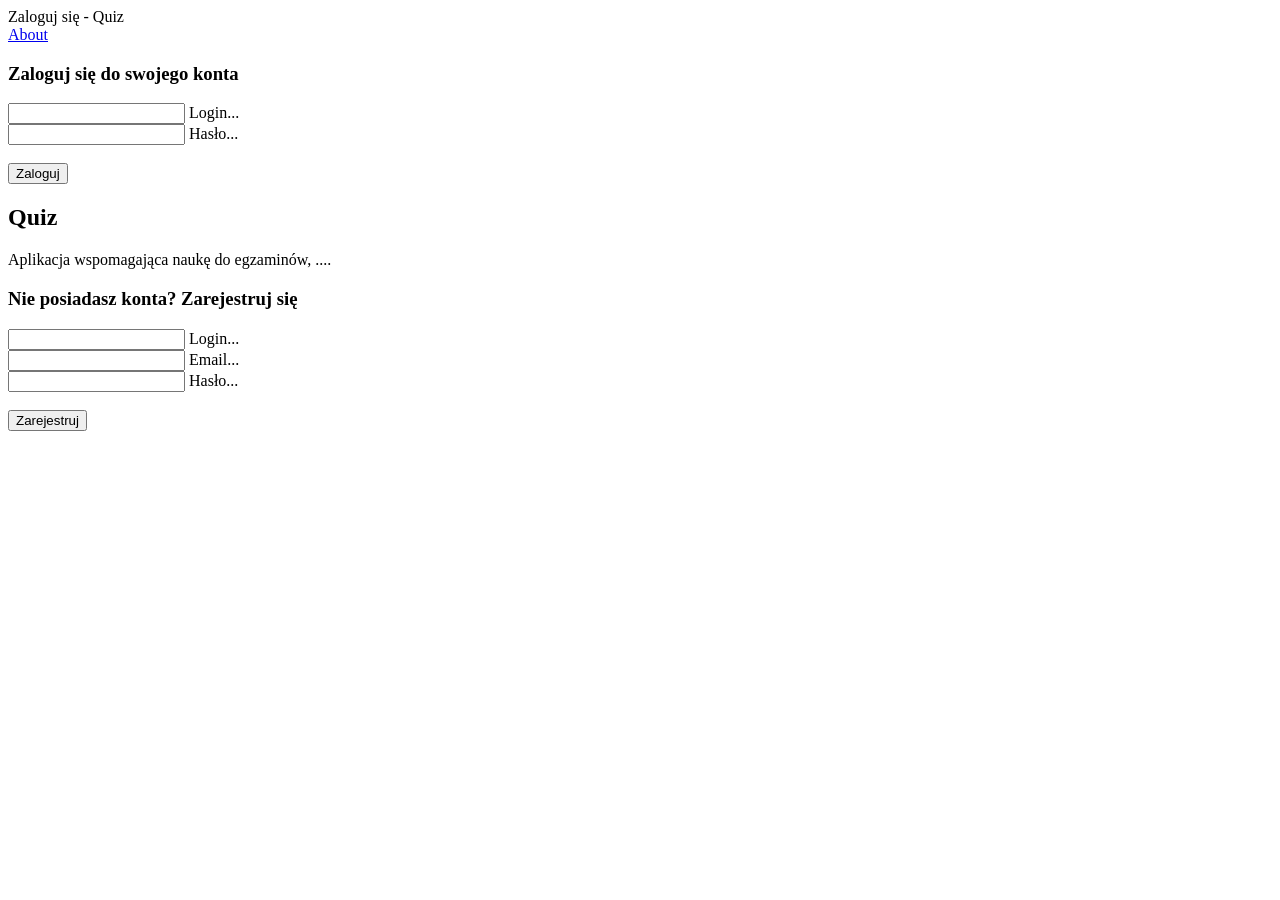
==== examples/index.html @ 8e2dcd4e "Initial views examples commit" ====
<!DOCTYPE HTML>
<html lang="pl">
    <head>
	   <meta http-equiv="Content-Type" content="text/html; charset=UTF-8">
	   <meta name="viewport" content="width=device-width, maximum-scale=1.0, minimum-scale=1.0">
	   <title>Zaloguj się - Quiz</title>
    
	   <!--https://getmdl.io-->
	   <link rel="stylesheet" href="https://fonts.googleapis.com/icon?family=Material+Icons">
		<link rel="stylesheet" href="https://code.getmdl.io/1.3.0/material.indigo-pink.min.css">
		<script defer src="https://code.getmdl.io/1.3.0/material.min.js"></script>

		<link rel="stylesheet" href="./style.css">
    </head>

<body>
	<div class="mdl-layout mdl-js-layout mdl-layout--fixed-header">
  <header class="mdl-layout__header">
    <div class="mdl-layout__header-row">
      <span class="mdl-layout-title">Zaloguj się - Quiz</span>
      <div class="mdl-layout-spacer"></div>
      <nav class="mdl-navigation">
        <a class="mdl-navigation__link" href="./about.html">About</a>
      </nav>
    </div>
  </header>
  <main class="mdl-layout__content">
    <div class="page-content">
		<div class="mdl-grid">
			<div class="mdl-cell mdl-cell--2-offset-desktop mdl-cell--4-col">
				<h3>Zaloguj się do swojego konta</h3>
				<form action="#">
					<div class="mdl-textfield mdl-js-textfield mdl-textfield--floating-label">
						<input class="mdl-textfield__input" type="text" id="login">
						<label class="mdl-textfield__label" for="login">Login...</label>
					</div>
					<div class="mdl-textfield mdl-js-textfield mdl-textfield--floating-label">
						<input class="mdl-textfield__input" type="text" id="password">
						<label class="mdl-textfield__label" for="password">Hasło...</label>
					</div><br>
					<button class="mdl-button mdl-js-button mdl-button--raised mdl-js-ripple-effect mdl-button--accent" type="submit" onclick='window.location="./logged.html"'>
						Zaloguj
					</button>
				</form>
			</div>
			<div class="mdl-cell mdl-cell--2-offset-desktop mdl-cell--4-col">
				<h2>Quiz</h2>
				<span>
					Aplikacja wspomagająca naukę do egzaminów, ....
				</span>
			</div>
			<div class="mdl-cell mdl-cell--2-offset-desktop mdl-cell--4-col">
				<h3>Nie posiadasz konta? Zarejestruj się</h3>
				<form action="#">
					<div class="mdl-textfield mdl-js-textfield mdl-textfield--floating-label">
						<input class="mdl-textfield__input" type="text" id="login">
						<label class="mdl-textfield__label" for="login">Login...</label>
					</div>
					<div class="mdl-textfield mdl-js-textfield mdl-textfield--floating-label">
						<input class="mdl-textfield__input" type="email" id="email">
						<label class="mdl-textfield__label" for="email">Email...</label>
					</div>
					<div class="mdl-textfield mdl-js-textfield mdl-textfield--floating-label">
						<input class="mdl-textfield__input" type="text" id="password">
						<label class="mdl-textfield__label" for="password">Hasło...</label>
					</div><br>
					<button class="mdl-button mdl-js-button mdl-button--raised mdl-js-ripple-effect mdl-button--accent" type="submit">
						Zarejestruj
					</button>
				</form>
			</div>
		</div>
	</div>
  </main>
</div>
</body>
</html>
---- examples/style.css ----
.group-card .mdl-card__title {
	padding-bottom: 0px;
}
.group-card .mdl-card__supporting-text {
	padding-top: 7px;
}
.group-card hr {
	margin: .3em;
}
.group-card {
    margin-bottom: 20px;
}
.half-of-screen-v {
	height: 50%;
}
.label-column {
    border-left: 3px dashed #FF4081;
    padding: 8px;
    font-size: 22px;
    line-height: 130%;
    background: linear-gradient(90deg,#fff,#3F51B5 3px);
    color: #fff;
}
.group-content section {
    position: relative;
    margin-bottom: 48px;
}
.group-content section.section--center {
    max-width: 860px;
}
#overwiev {
    margin-top: 30px;
}
.group-content section > button {
    position: absolute;
    z-index: 99;
    top: 8px;
    right: 8px;
}
.group-content .mdl-card__actions {
    margin: 0;
    padding: 4px 40px;
    color: inherit;
}
.group-content .mdl-card > * {
    height: auto;
}
.group-content .mdl-card__actions a {
    color: #00BCD4;
}
.group-content section .section__circle-container > .section__circle-container__circle {
    width: 64px;
height: 64px;
border-radius: 32px;
margin: 25px 0 0 20px;
}
.group-content .mdl-card .mdl-card__supporting-text {
    margin: 40px;
    flex-grow: 1;
    padding: 0;
    width: calc(100% - 80px);
}
.group-content .mdl-card .mdl-card__supporting-text .section__text a {
    margin-left: 30px;
}
.group-content #overwiev .mdl-card__actions a.mdl-button:nth-child(2) {
    float: right;
}
.group-content .mdl-card__supporting-text h6 button {
    margin-left: 60px;
}
.group-content .mdl-card__supporting-text h4:not(:first-child) {
    margin-top: 20px;
}
.table-addbutton {
	background-color: #4CAF50;
	font-size: 11px;
	height: 24px;
	line-height: 24px;
}
.table-delbutton {
	background-color: #F44336;
	font-size: 11px;
	height: 24px;
	line-height: 24px;
}
#question-preview {
	position: fixed;
	top: 200px;
	left: calc(50% - 165px);
}
#blur {
	display:none;
	width: 100%;
height: 100%;
position: fixed;
top: 0px;
left: 0px;
background: rgba(255,255,255,.7);
}
.settings-questions-section .mdl-data-table td:nth-child(3) {
	cursor:pointer;
}
#question-text {
	margin:14px;
}
#question-answers a {
    display: block;
    text-align: left;
}
.settings-tags-section .mdl-chip, .add-group-section .mdl-chip {
	margin-right: 15px;
}
.group-description-container {
	left: 30px;
}
.add-group-section hr{
	width: 100%;
}
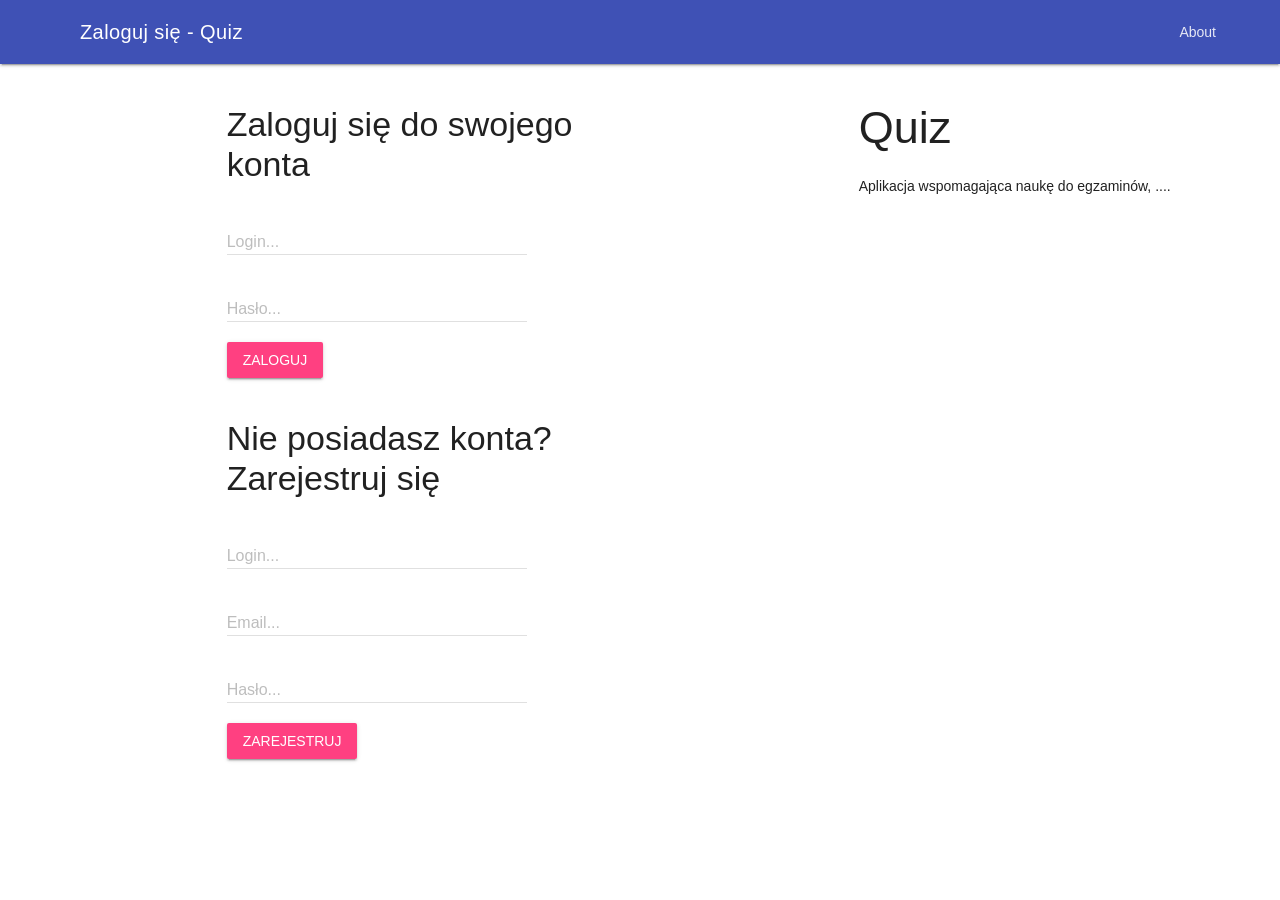
==== commit e87a5f27: "Progress with frontend" ====
--- a/examples/index.html
+++ b/examples/index.html
@@ -1,77 +1,79 @@
 <!DOCTYPE HTML>
 <html lang="pl">
-    <head>
-	   <meta http-equiv="Content-Type" content="text/html; charset=UTF-8">
-	   <meta name="viewport" content="width=device-width, maximum-scale=1.0, minimum-scale=1.0">
-	   <title>Zaloguj się - Quiz</title>
-    
-	   <!--https://getmdl.io-->
-	   <link rel="stylesheet" href="https://fonts.googleapis.com/icon?family=Material+Icons">
-		<link rel="stylesheet" href="https://code.getmdl.io/1.3.0/material.indigo-pink.min.css">
-		<script defer src="https://code.getmdl.io/1.3.0/material.min.js"></script>
 
-		<link rel="stylesheet" href="./style.css">
-    </head>
+<head>
+	<meta http-equiv="Content-Type" content="text/html; charset=UTF-8">
+	<meta name="viewport" content="width=device-width, maximum-scale=1.0, minimum-scale=1.0">
+	<title>Zaloguj się - Quiz</title>
+
+	<!--https://getmdl.io-->
+	<link rel="stylesheet" href="./static/icon.css">
+	<link rel="stylesheet" href="./static/material.min.css">
+	<script defer src="./static/material.min.js"></script>
+
+	<link rel="stylesheet" href="./style.css">
+</head>
 
 <body>
 	<div class="mdl-layout mdl-js-layout mdl-layout--fixed-header">
-  <header class="mdl-layout__header">
-    <div class="mdl-layout__header-row">
-      <span class="mdl-layout-title">Zaloguj się - Quiz</span>
-      <div class="mdl-layout-spacer"></div>
-      <nav class="mdl-navigation">
-        <a class="mdl-navigation__link" href="./about.html">About</a>
-      </nav>
-    </div>
-  </header>
-  <main class="mdl-layout__content">
-    <div class="page-content">
-		<div class="mdl-grid">
-			<div class="mdl-cell mdl-cell--2-offset-desktop mdl-cell--4-col">
-				<h3>Zaloguj się do swojego konta</h3>
-				<form action="#">
-					<div class="mdl-textfield mdl-js-textfield mdl-textfield--floating-label">
-						<input class="mdl-textfield__input" type="text" id="login">
-						<label class="mdl-textfield__label" for="login">Login...</label>
-					</div>
-					<div class="mdl-textfield mdl-js-textfield mdl-textfield--floating-label">
-						<input class="mdl-textfield__input" type="text" id="password">
-						<label class="mdl-textfield__label" for="password">Hasło...</label>
-					</div><br>
-					<button class="mdl-button mdl-js-button mdl-button--raised mdl-js-ripple-effect mdl-button--accent" type="submit" onclick='window.location="./logged.html"'>
+		<header class="mdl-layout__header">
+			<div class="mdl-layout__header-row">
+				<span class="mdl-layout-title">Zaloguj się - Quiz</span>
+				<div class="mdl-layout-spacer"></div>
+				<nav class="mdl-navigation">
+					<a class="mdl-navigation__link" href="./about.html">About</a>
+				</nav>
+			</div>
+		</header>
+		<main class="mdl-layout__content">
+			<div class="page-content">
+				<div class="mdl-grid">
+					<div class="mdl-cell mdl-cell--2-offset-desktop mdl-cell--4-col">
+						<h3>Zaloguj się do swojego konta</h3>
+						<form action="#">
+							<div class="mdl-textfield mdl-js-textfield mdl-textfield--floating-label">
+								<input class="mdl-textfield__input" type="text" id="login">
+								<label class="mdl-textfield__label" for="login">Login...</label>
+							</div>
+							<div class="mdl-textfield mdl-js-textfield mdl-textfield--floating-label">
+								<input class="mdl-textfield__input" type="text" id="password">
+								<label class="mdl-textfield__label" for="password">Hasło...</label>
+							</div><br>
+							<button class="mdl-button mdl-js-button mdl-button--raised mdl-js-ripple-effect mdl-button--accent" type="submit" onclick="location.href='logged.html';return false;">
 						Zaloguj
 					</button>
-				</form>
-			</div>
-			<div class="mdl-cell mdl-cell--2-offset-desktop mdl-cell--4-col">
-				<h2>Quiz</h2>
-				<span>
+						</form>
+					</div>
+					<div class="mdl-cell mdl-cell--2-offset-desktop mdl-cell--4-col">
+						<h2>Quiz</h2>
+						<span>
 					Aplikacja wspomagająca naukę do egzaminów, ....
 				</span>
-			</div>
-			<div class="mdl-cell mdl-cell--2-offset-desktop mdl-cell--4-col">
-				<h3>Nie posiadasz konta? Zarejestruj się</h3>
-				<form action="#">
-					<div class="mdl-textfield mdl-js-textfield mdl-textfield--floating-label">
-						<input class="mdl-textfield__input" type="text" id="login">
-						<label class="mdl-textfield__label" for="login">Login...</label>
 					</div>
-					<div class="mdl-textfield mdl-js-textfield mdl-textfield--floating-label">
-						<input class="mdl-textfield__input" type="email" id="email">
-						<label class="mdl-textfield__label" for="email">Email...</label>
-					</div>
-					<div class="mdl-textfield mdl-js-textfield mdl-textfield--floating-label">
-						<input class="mdl-textfield__input" type="text" id="password">
-						<label class="mdl-textfield__label" for="password">Hasło...</label>
-					</div><br>
-					<button class="mdl-button mdl-js-button mdl-button--raised mdl-js-ripple-effect mdl-button--accent" type="submit">
+					<div class="mdl-cell mdl-cell--2-offset-desktop mdl-cell--4-col">
+						<h3>Nie posiadasz konta? Zarejestruj się</h3>
+						<form action="#">
+							<div class="mdl-textfield mdl-js-textfield mdl-textfield--floating-label">
+								<input class="mdl-textfield__input" type="text" id="login">
+								<label class="mdl-textfield__label" for="login">Login...</label>
+							</div>
+							<div class="mdl-textfield mdl-js-textfield mdl-textfield--floating-label">
+								<input class="mdl-textfield__input" type="email" id="email">
+								<label class="mdl-textfield__label" for="email">Email...</label>
+							</div>
+							<div class="mdl-textfield mdl-js-textfield mdl-textfield--floating-label">
+								<input class="mdl-textfield__input" type="text" id="password">
+								<label class="mdl-textfield__label" for="password">Hasło...</label>
+							</div><br>
+							<button class="mdl-button mdl-js-button mdl-button--raised mdl-js-ripple-effect mdl-button--accent" type="submit">
 						Zarejestruj
 					</button>
-				</form>
+						</form>
+					</div>
+				</div>
 			</div>
-		</div>
+		</main>
 	</div>
-  </main>
-</div>
 </body>
+
 </html>
--- a/examples/static/icon.css
+++ b/examples/static/icon.css
@@ -0,0 +1,23 @@
+/* fallback */
+@font-face {
+  font-family: 'Material Icons';
+  font-style: normal;
+  font-weight: 400;
+  src: local('Material Icons'), local('MaterialIcons-Regular'), url(./icon.woff2) format('woff2');
+}
+
+.material-icons {
+  font-family: 'Material Icons';
+  font-weight: normal;
+  font-style: normal;
+  font-size: 24px;
+  line-height: 1;
+  letter-spacing: normal;
+  text-transform: none;
+  display: inline-block;
+  white-space: nowrap;
+  word-wrap: normal;
+  direction: ltr;
+  -moz-font-feature-settings: 'liga';
+  -moz-osx-font-smoothing: grayscale;
+}
--- a/examples/static/material.min.css
+++ b/examples/static/material.min.css
@@ -0,0 +1,9 @@
+/**
+ * material-design-lite - Material Design Components in CSS, JS and HTML
+ * @version v1.3.0
+ * @license Apache-2.0
+ * @copyright 2015 Google, Inc.
+ * @link https://github.com/google/material-design-lite
+ */
+@charset "UTF-8";html{color:rgba(0,0,0,.87)}::-moz-selection{background:#b3d4fc;text-shadow:none}::selection{background:#b3d4fc;text-shadow:none}hr{display:block;height:1px;border:0;border-top:1px solid #ccc;margin:1em 0;padding:0}audio,canvas,iframe,img,svg,video{vertical-align:middle}fieldset{border:0;margin:0;padding:0}textarea{resize:vertical}.browserupgrade{margin:.2em 0;background:#ccc;color:#000;padding:.2em 0}.hidden{display:none!important}.visuallyhidden{border:0;clip:rect(0 0 0 0);height:1px;margin:-1px;overflow:hidden;padding:0;position:absolute;width:1px}.visuallyhidden.focusable:active,.visuallyhidden.focusable:focus{clip:auto;height:auto;margin:0;overflow:visible;position:static;width:auto}.invisible{visibility:hidden}.clearfix:before,.clearfix:after{content:" ";display:table}.clearfix:after{clear:both}@media print{*,*:before,*:after,*:first-letter{background:transparent!important;color:#000!important;box-shadow:none!important}a,a:visited{text-decoration:underline}a[href]:after{content:" (" attr(href)")"}abbr[title]:after{content:" (" attr(title)")"}a[href^="#"]:after,a[href^="javascript:"]:after{content:""}pre,blockquote{border:1px solid #999;page-break-inside:avoid}thead{display:table-header-group}tr,img{page-break-inside:avoid}img{max-width:100%!important}p,h2,h3{orphans:3;widows:3}h2,h3{page-break-after:avoid}}a,.mdl-accordion,.mdl-button,.mdl-card,.mdl-checkbox,.mdl-dropdown-menu,.mdl-icon-toggle,.mdl-item,.mdl-radio,.mdl-slider,.mdl-switch,.mdl-tabs__tab{-webkit-tap-highlight-color:transparent;-webkit-tap-highlight-color:rgba(255,255,255,0)}html{width:100%;height:100%;-ms-touch-action:manipulation;touch-action:manipulation}body{width:100%;min-height:100%;margin:0}main{display:block}*[hidden]{display:none!important}html,body{font-family:"Helvetica","Arial",sans-serif;font-size:14px;font-weight:400;line-height:20px}h1,h2,h3,h4,h5,h6,p{padding:0}h1 small,h2 small,h3 small,h4 small,h5 small,h6 small{font-family:"Roboto","Helvetica","Arial",sans-serif;font-weight:400;line-height:1.35;letter-spacing:-.02em;opacity:.54;font-size:.6em}h1{font-size:56px;line-height:1.35;letter-spacing:-.02em;margin:24px 0}h1,h2{font-family:"Roboto","Helvetica","Arial",sans-serif;font-weight:400}h2{font-size:45px;line-height:48px}h2,h3{margin:24px 0}h3{font-size:34px;line-height:40px}h3,h4{font-family:"Roboto","Helvetica","Arial",sans-serif;font-weight:400}h4{font-size:24px;line-height:32px;-moz-osx-font-smoothing:grayscale;margin:24px 0 16px}h5{font-size:20px;font-weight:500;line-height:1;letter-spacing:.02em}h5,h6{font-family:"Roboto","Helvetica","Arial",sans-serif;margin:24px 0 16px}h6{font-size:16px;letter-spacing:.04em}h6,p{font-weight:400;line-height:24px}p{font-size:14px;letter-spacing:0;margin:0 0 16px}a{color:#ff4081;font-weight:500}blockquote{font-family:"Roboto","Helvetica","Arial",sans-serif;position:relative;font-size:24px;font-weight:300;font-style:italic;line-height:1.35;letter-spacing:.08em}blockquote:before{position:absolute;left:-.5em;content:'“'}blockquote:after{content:'”';margin-left:-.05em}mark{background-color:#f4ff81}dt{font-weight:700}address{font-size:12px;line-height:1;font-style:normal}address,ul,ol{font-weight:400;letter-spacing:0}ul,ol{font-size:14px;line-height:24px}.mdl-typography--display-4,.mdl-typography--display-4-color-contrast{font-family:"Roboto","Helvetica","Arial",sans-serif;font-size:112px;font-weight:300;line-height:1;letter-spacing:-.04em}.mdl-typography--display-4-color-contrast{opacity:.54}.mdl-typography--display-3,.mdl-typography--display-3-color-contrast{font-family:"Roboto","Helvetica","Arial",sans-serif;font-size:56px;font-weight:400;line-height:1.35;letter-spacing:-.02em}.mdl-typography--display-3-color-contrast{opacity:.54}.mdl-typography--display-2,.mdl-typography--display-2-color-contrast{font-family:"Roboto","Helvetica","Arial",sans-serif;font-size:45px;font-weight:400;line-height:48px}.mdl-typography--display-2-color-contrast{opacity:.54}.mdl-typography--display-1,.mdl-typography--display-1-color-contrast{font-family:"Roboto","Helvetica","Arial",sans-serif;font-size:34px;font-weight:400;line-height:40px}.mdl-typography--display-1-color-contrast{opacity:.54}.mdl-typography--headline,.mdl-typography--headline-color-contrast{font-family:"Roboto","Helvetica","Arial",sans-serif;font-size:24px;font-weight:400;line-height:32px;-moz-osx-font-smoothing:grayscale}.mdl-typography--headline-color-contrast{opacity:.87}.mdl-typography--title,.mdl-typography--title-color-contrast{font-family:"Roboto","Helvetica","Arial",sans-serif;font-size:20px;font-weight:500;line-height:1;letter-spacing:.02em}.mdl-typography--title-color-contrast{opacity:.87}.mdl-typography--subhead,.mdl-typography--subhead-color-contrast{font-family:"Roboto","Helvetica","Arial",sans-serif;font-size:16px;font-weight:400;line-height:24px;letter-spacing:.04em}.mdl-typography--subhead-color-contrast{opacity:.87}.mdl-typography--body-2,.mdl-typography--body-2-color-contrast{font-size:14px;font-weight:700;line-height:24px;letter-spacing:0}.mdl-typography--body-2-color-contrast{opacity:.87}.mdl-typography--body-1,.mdl-typography--body-1-color-contrast{font-size:14px;font-weight:400;line-height:24px;letter-spacing:0}.mdl-typography--body-1-color-contrast{opacity:.87}.mdl-typography--body-2-force-preferred-font,.mdl-typography--body-2-force-preferred-font-color-contrast{font-family:"Roboto","Helvetica","Arial",sans-serif;font-size:14px;font-weight:500;line-height:24px;letter-spacing:0}.mdl-typography--body-2-force-preferred-font-color-contrast{opacity:.87}.mdl-typography--body-1-force-preferred-font,.mdl-typography--body-1-force-preferred-font-color-contrast{font-family:"Roboto","Helvetica","Arial",sans-serif;font-size:14px;font-weight:400;line-height:24px;letter-spacing:0}.mdl-typography--body-1-force-preferred-font-color-contrast{opacity:.87}.mdl-typography--caption,.mdl-typography--caption-force-preferred-font{font-size:12px;font-weight:400;line-height:1;letter-spacing:0}.mdl-typography--caption-force-preferred-font{font-family:"Roboto","Helvetica","Arial",sans-serif}.mdl-typography--caption-color-contrast,.mdl-typography--caption-force-preferred-font-color-contrast{font-size:12px;font-weight:400;line-height:1;letter-spacing:0;opacity:.54}.mdl-typography--caption-force-preferred-font-color-contrast,.mdl-typography--menu{font-family:"Roboto","Helvetica","Arial",sans-serif}.mdl-typography--menu{font-size:14px;font-weight:500;line-height:1;letter-spacing:0}.mdl-typography--menu-color-contrast{opacity:.87}.mdl-typography--menu-color-contrast,.mdl-typography--button,.mdl-typography--button-color-contrast{font-family:"Roboto","Helvetica","Arial",sans-serif;font-size:14px;font-weight:500;line-height:1;letter-spacing:0}.mdl-typography--button,.mdl-typography--button-color-contrast{text-transform:uppercase}.mdl-typography--button-color-contrast{opacity:.87}.mdl-typography--text-left{text-align:left}.mdl-typography--text-right{text-align:right}.mdl-typography--text-center{text-align:center}.mdl-typography--text-justify{text-align:justify}.mdl-typography--text-nowrap{white-space:nowrap}.mdl-typography--text-lowercase{text-transform:lowercase}.mdl-typography--text-uppercase{text-transform:uppercase}.mdl-typography--text-capitalize{text-transform:capitalize}.mdl-typography--font-thin{font-weight:200!important}.mdl-typography--font-light{font-weight:300!important}.mdl-typography--font-regular{font-weight:400!important}.mdl-typography--font-medium{font-weight:500!important}.mdl-typography--font-bold{font-weight:700!important}.mdl-typography--font-black{font-weight:900!important}.material-icons{font-family:'Material Icons';font-weight:400;font-style:normal;font-size:24px;line-height:1;letter-spacing:normal;text-transform:none;display:inline-block;word-wrap:normal;-moz-font-feature-settings:'liga';font-feature-settings:'liga';-webkit-font-feature-settings:'liga';-webkit-font-smoothing:antialiased}.mdl-color-text--red{color:#f44336 !important}.mdl-color--red{background-color:#f44336 !important}.mdl-color-text--red-50{color:#ffebee !important}.mdl-color--red-50{background-color:#ffebee !important}.mdl-color-text--red-100{color:#ffcdd2 !important}.mdl-color--red-100{background-color:#ffcdd2 !important}.mdl-color-text--red-200{color:#ef9a9a !important}.mdl-color--red-200{background-color:#ef9a9a !important}.mdl-color-text--red-300{color:#e57373 !important}.mdl-color--red-300{background-color:#e57373 !important}.mdl-color-text--red-400{color:#ef5350 !important}.mdl-color--red-400{background-color:#ef5350 !important}.mdl-color-text--red-500{color:#f44336 !important}.mdl-color--red-500{background-color:#f44336 !important}.mdl-color-text--red-600{color:#e53935 !important}.mdl-color--red-600{background-color:#e53935 !important}.mdl-color-text--red-700{color:#d32f2f !important}.mdl-color--red-700{background-color:#d32f2f !important}.mdl-color-text--red-800{color:#c62828 !important}.mdl-color--red-800{background-color:#c62828 !important}.mdl-color-text--red-900{color:#b71c1c !important}.mdl-color--red-900{background-color:#b71c1c !important}.mdl-color-text--red-A100{color:#ff8a80 !important}.mdl-color--red-A100{background-color:#ff8a80 !important}.mdl-color-text--red-A200{color:#ff5252 !important}.mdl-color--red-A200{background-color:#ff5252 !important}.mdl-color-text--red-A400{color:#ff1744 !important}.mdl-color--red-A400{background-color:#ff1744 !important}.mdl-color-text--red-A700{color:#d50000 !important}.mdl-color--red-A700{background-color:#d50000 !important}.mdl-color-text--pink{color:#e91e63 !important}.mdl-color--pink{background-color:#e91e63 !important}.mdl-color-text--pink-50{color:#fce4ec !important}.mdl-color--pink-50{background-color:#fce4ec !important}.mdl-color-text--pink-100{color:#f8bbd0 !important}.mdl-color--pink-100{background-color:#f8bbd0 !important}.mdl-color-text--pink-200{color:#f48fb1 !important}.mdl-color--pink-200{background-color:#f48fb1 !important}.mdl-color-text--pink-300{color:#f06292 !important}.mdl-color--pink-300{background-color:#f06292 !important}.mdl-color-text--pink-400{color:#ec407a !important}.mdl-color--pink-400{background-color:#ec407a !important}.mdl-color-text--pink-500{color:#e91e63 !important}.mdl-color--pink-500{background-color:#e91e63 !important}.mdl-color-text--pink-600{color:#d81b60 !important}.mdl-color--pink-600{background-color:#d81b60 !important}.mdl-color-text--pink-700{color:#c2185b !important}.mdl-color--pink-700{background-color:#c2185b !important}.mdl-color-text--pink-800{color:#ad1457 !important}.mdl-color--pink-800{background-color:#ad1457 !important}.mdl-color-text--pink-900{color:#880e4f !important}.mdl-color--pink-900{background-color:#880e4f !important}.mdl-color-text--pink-A100{color:#ff80ab !important}.mdl-color--pink-A100{background-color:#ff80ab !important}.mdl-color-text--pink-A200{color:#ff4081 !important}.mdl-color--pink-A200{background-color:#ff4081 !important}.mdl-color-text--pink-A400{color:#f50057 !important}.mdl-color--pink-A400{background-color:#f50057 !important}.mdl-color-text--pink-A700{color:#c51162 !important}.mdl-color--pink-A700{background-color:#c51162 !important}.mdl-color-text--purple{color:#9c27b0 !important}.mdl-color--purple{background-color:#9c27b0 !important}.mdl-color-text--purple-50{color:#f3e5f5 !important}.mdl-color--purple-50{background-color:#f3e5f5 !important}.mdl-color-text--purple-100{color:#e1bee7 !important}.mdl-color--purple-100{background-color:#e1bee7 !important}.mdl-color-text--purple-200{color:#ce93d8 !important}.mdl-color--purple-200{background-color:#ce93d8 !important}.mdl-color-text--purple-300{color:#ba68c8 !important}.mdl-color--purple-300{background-color:#ba68c8 !important}.mdl-color-text--purple-400{color:#ab47bc !important}.mdl-color--purple-400{background-color:#ab47bc !important}.mdl-color-text--purple-500{color:#9c27b0 !important}.mdl-color--purple-500{background-color:#9c27b0 !important}.mdl-color-text--purple-600{color:#8e24aa !important}.mdl-color--purple-600{background-color:#8e24aa !important}.mdl-color-text--purple-700{color:#7b1fa2 !important}.mdl-color--purple-700{background-color:#7b1fa2 !important}.mdl-color-text--purple-800{color:#6a1b9a !important}.mdl-color--purple-800{background-color:#6a1b9a !important}.mdl-color-text--purple-900{color:#4a148c !important}.mdl-color--purple-900{background-color:#4a148c !important}.mdl-color-text--purple-A100{color:#ea80fc !important}.mdl-color--purple-A100{background-color:#ea80fc !important}.mdl-color-text--purple-A200{color:#e040fb !important}.mdl-color--purple-A200{background-color:#e040fb !important}.mdl-color-text--purple-A400{color:#d500f9 !important}.mdl-color--purple-A400{background-color:#d500f9 !important}.mdl-color-text--purple-A700{color:#a0f !important}.mdl-color--purple-A700{background-color:#a0f !important}.mdl-color-text--deep-purple{color:#673ab7 !important}.mdl-color--deep-purple{background-color:#673ab7 !important}.mdl-color-text--deep-purple-50{color:#ede7f6 !important}.mdl-color--deep-purple-50{background-color:#ede7f6 !important}.mdl-color-text--deep-purple-100{color:#d1c4e9 !important}.mdl-color--deep-purple-100{background-color:#d1c4e9 !important}.mdl-color-text--deep-purple-200{color:#b39ddb !important}.mdl-color--deep-purple-200{background-color:#b39ddb !important}.mdl-color-text--deep-purple-300{color:#9575cd !important}.mdl-color--deep-purple-300{background-color:#9575cd !important}.mdl-color-text--deep-purple-400{color:#7e57c2 !important}.mdl-color--deep-purple-400{background-color:#7e57c2 !important}.mdl-color-text--deep-purple-500{color:#673ab7 !important}.mdl-color--deep-purple-500{background-color:#673ab7 !important}.mdl-color-text--deep-purple-600{color:#5e35b1 !important}.mdl-color--deep-purple-600{background-color:#5e35b1 !important}.mdl-color-text--deep-purple-700{color:#512da8 !important}.mdl-color--deep-purple-700{background-color:#512da8 !important}.mdl-color-text--deep-purple-800{color:#4527a0 !important}.mdl-color--deep-purple-800{background-color:#4527a0 !important}.mdl-color-text--deep-purple-900{color:#311b92 !important}.mdl-color--deep-purple-900{background-color:#311b92 !important}.mdl-color-text--deep-purple-A100{color:#b388ff !important}.mdl-color--deep-purple-A100{background-color:#b388ff !important}.mdl-color-text--deep-purple-A200{color:#7c4dff !important}.mdl-color--deep-purple-A200{background-color:#7c4dff !important}.mdl-color-text--deep-purple-A400{color:#651fff !important}.mdl-color--deep-purple-A400{background-color:#651fff !important}.mdl-color-text--deep-purple-A700{color:#6200ea !important}.mdl-color--deep-purple-A700{background-color:#6200ea !important}.mdl-color-text--indigo{color:#3f51b5 !important}.mdl-color--indigo{background-color:#3f51b5 !important}.mdl-color-text--indigo-50{color:#e8eaf6 !important}.mdl-color--indigo-50{background-color:#e8eaf6 !important}.mdl-color-text--indigo-100{color:#c5cae9 !important}.mdl-color--indigo-100{background-color:#c5cae9 !important}.mdl-color-text--indigo-200{color:#9fa8da !important}.mdl-color--indigo-200{background-color:#9fa8da !important}.mdl-color-text--indigo-300{color:#7986cb !important}.mdl-color--indigo-300{background-color:#7986cb !important}.mdl-color-text--indigo-400{color:#5c6bc0 !important}.mdl-color--indigo-400{background-color:#5c6bc0 !important}.mdl-color-text--indigo-500{color:#3f51b5 !important}.mdl-color--indigo-500{background-color:#3f51b5 !important}.mdl-color-text--indigo-600{color:#3949ab !important}.mdl-color--indigo-600{background-color:#3949ab !important}.mdl-color-text--indigo-700{color:#303f9f !important}.mdl-color--indigo-700{background-color:#303f9f !important}.mdl-color-text--indigo-800{color:#283593 !important}.mdl-color--indigo-800{background-color:#283593 !important}.mdl-color-text--indigo-900{color:#1a237e !important}.mdl-color--indigo-900{background-color:#1a237e !important}.mdl-color-text--indigo-A100{color:#8c9eff !important}.mdl-color--indigo-A100{background-color:#8c9eff !important}.mdl-color-text--indigo-A200{color:#536dfe !important}.mdl-color--indigo-A200{background-color:#536dfe !important}.mdl-color-text--indigo-A400{color:#3d5afe !important}.mdl-color--indigo-A400{background-color:#3d5afe !important}.mdl-color-text--indigo-A700{color:#304ffe !important}.mdl-color--indigo-A700{background-color:#304ffe !important}.mdl-color-text--blue{color:#2196f3 !important}.mdl-color--blue{background-color:#2196f3 !important}.mdl-color-text--blue-50{color:#e3f2fd !important}.mdl-color--blue-50{background-color:#e3f2fd !important}.mdl-color-text--blue-100{color:#bbdefb !important}.mdl-color--blue-100{background-color:#bbdefb !important}.mdl-color-text--blue-200{color:#90caf9 !important}.mdl-color--blue-200{background-color:#90caf9 !important}.mdl-color-text--blue-300{color:#64b5f6 !important}.mdl-color--blue-300{background-color:#64b5f6 !important}.mdl-color-text--blue-400{color:#42a5f5 !important}.mdl-color--blue-400{background-color:#42a5f5 !important}.mdl-color-text--blue-500{color:#2196f3 !important}.mdl-color--blue-500{background-color:#2196f3 !important}.mdl-color-text--blue-600{color:#1e88e5 !important}.mdl-color--blue-600{background-color:#1e88e5 !important}.mdl-color-text--blue-700{color:#1976d2 !important}.mdl-color--blue-700{background-color:#1976d2 !important}.mdl-color-text--blue-800{color:#1565c0 !important}.mdl-color--blue-800{background-color:#1565c0 !important}.mdl-color-text--blue-900{color:#0d47a1 !important}.mdl-color--blue-900{background-color:#0d47a1 !important}.mdl-color-text--blue-A100{color:#82b1ff !important}.mdl-color--blue-A100{background-color:#82b1ff !important}.mdl-color-text--blue-A200{color:#448aff !important}.mdl-color--blue-A200{background-color:#448aff !important}.mdl-color-text--blue-A400{color:#2979ff !important}.mdl-color--blue-A400{background-color:#2979ff !important}.mdl-color-text--blue-A700{color:#2962ff !important}.mdl-color--blue-A700{background-color:#2962ff !important}.mdl-color-text--light-blue{color:#03a9f4 !important}.mdl-color--light-blue{background-color:#03a9f4 !important}.mdl-color-text--light-blue-50{color:#e1f5fe !important}.mdl-color--light-blue-50{background-color:#e1f5fe !important}.mdl-color-text--light-blue-100{color:#b3e5fc !important}.mdl-color--light-blue-100{background-color:#b3e5fc !important}.mdl-color-text--light-blue-200{color:#81d4fa !important}.mdl-color--light-blue-200{background-color:#81d4fa !important}.mdl-color-text--light-blue-300{color:#4fc3f7 !important}.mdl-color--light-blue-300{background-color:#4fc3f7 !important}.mdl-color-text--light-blue-400{color:#29b6f6 !important}.mdl-color--light-blue-400{background-color:#29b6f6 !important}.mdl-color-text--light-blue-500{color:#03a9f4 !important}.mdl-color--light-blue-500{background-color:#03a9f4 !important}.mdl-color-text--light-blue-600{color:#039be5 !important}.mdl-color--light-blue-600{background-color:#039be5 !important}.mdl-color-text--light-blue-700{color:#0288d1 !important}.mdl-color--light-blue-700{background-color:#0288d1 !important}.mdl-color-text--light-blue-800{color:#0277bd !important}.mdl-color--light-blue-800{background-color:#0277bd !important}.mdl-color-text--light-blue-900{color:#01579b !important}.mdl-color--light-blue-900{background-color:#01579b !important}.mdl-color-text--light-blue-A100{color:#80d8ff !important}.mdl-color--light-blue-A100{background-color:#80d8ff !important}.mdl-color-text--light-blue-A200{color:#40c4ff !important}.mdl-color--light-blue-A200{background-color:#40c4ff !important}.mdl-color-text--light-blue-A400{color:#00b0ff !important}.mdl-color--light-blue-A400{background-color:#00b0ff !important}.mdl-color-text--light-blue-A700{color:#0091ea !important}.mdl-color--light-blue-A700{background-color:#0091ea !important}.mdl-color-text--cyan{color:#00bcd4 !important}.mdl-color--cyan{background-color:#00bcd4 !important}.mdl-color-text--cyan-50{color:#e0f7fa !important}.mdl-color--cyan-50{background-color:#e0f7fa !important}.mdl-color-text--cyan-100{color:#b2ebf2 !important}.mdl-color--cyan-100{background-color:#b2ebf2 !important}.mdl-color-text--cyan-200{color:#80deea !important}.mdl-color--cyan-200{background-color:#80deea !important}.mdl-color-text--cyan-300{color:#4dd0e1 !important}.mdl-color--cyan-300{background-color:#4dd0e1 !important}.mdl-color-text--cyan-400{color:#26c6da !important}.mdl-color--cyan-400{background-color:#26c6da !important}.mdl-color-text--cyan-500{color:#00bcd4 !important}.mdl-color--cyan-500{background-color:#00bcd4 !important}.mdl-color-text--cyan-600{color:#00acc1 !important}.mdl-color--cyan-600{background-color:#00acc1 !important}.mdl-color-text--cyan-700{color:#0097a7 !important}.mdl-color--cyan-700{background-color:#0097a7 !important}.mdl-color-text--cyan-800{color:#00838f !important}.mdl-color--cyan-800{background-color:#00838f !important}.mdl-color-text--cyan-900{color:#006064 !important}.mdl-color--cyan-900{background-color:#006064 !important}.mdl-color-text--cyan-A100{color:#84ffff !important}.mdl-color--cyan-A100{background-color:#84ffff !important}.mdl-color-text--cyan-A200{color:#18ffff !important}.mdl-color--cyan-A200{background-color:#18ffff !important}.mdl-color-text--cyan-A400{color:#00e5ff !important}.mdl-color--cyan-A400{background-color:#00e5ff !important}.mdl-color-text--cyan-A700{color:#00b8d4 !important}.mdl-color--cyan-A700{background-color:#00b8d4 !important}.mdl-color-text--teal{color:#009688 !important}.mdl-color--teal{background-color:#009688 !important}.mdl-color-text--teal-50{color:#e0f2f1 !important}.mdl-color--teal-50{background-color:#e0f2f1 !important}.mdl-color-text--teal-100{color:#b2dfdb !important}.mdl-color--teal-100{background-color:#b2dfdb !important}.mdl-color-text--teal-200{color:#80cbc4 !important}.mdl-color--teal-200{background-color:#80cbc4 !important}.mdl-color-text--teal-300{color:#4db6ac !important}.mdl-color--teal-300{background-color:#4db6ac !important}.mdl-color-text--teal-400{color:#26a69a !important}.mdl-color--teal-400{background-color:#26a69a !important}.mdl-color-text--teal-500{color:#009688 !important}.mdl-color--teal-500{background-color:#009688 !important}.mdl-color-text--teal-600{color:#00897b !important}.mdl-color--teal-600{background-color:#00897b !important}.mdl-color-text--teal-700{color:#00796b !important}.mdl-color--teal-700{background-color:#00796b !important}.mdl-color-text--teal-800{color:#00695c !important}.mdl-color--teal-800{background-color:#00695c !important}.mdl-color-text--teal-900{color:#004d40 !important}.mdl-color--teal-900{background-color:#004d40 !important}.mdl-color-text--teal-A100{color:#a7ffeb !important}.mdl-color--teal-A100{background-color:#a7ffeb !important}.mdl-color-text--teal-A200{color:#64ffda !important}.mdl-color--teal-A200{background-color:#64ffda !important}.mdl-color-text--teal-A400{color:#1de9b6 !important}.mdl-color--teal-A400{background-color:#1de9b6 !important}.mdl-color-text--teal-A700{color:#00bfa5 !important}.mdl-color--teal-A700{background-color:#00bfa5 !important}.mdl-color-text--green{color:#4caf50 !important}.mdl-color--green{background-color:#4caf50 !important}.mdl-color-text--green-50{color:#e8f5e9 !important}.mdl-color--green-50{background-color:#e8f5e9 !important}.mdl-color-text--green-100{color:#c8e6c9 !important}.mdl-color--green-100{background-color:#c8e6c9 !important}.mdl-color-text--green-200{color:#a5d6a7 !important}.mdl-color--green-200{background-color:#a5d6a7 !important}.mdl-color-text--green-300{color:#81c784 !important}.mdl-color--green-300{background-color:#81c784 !important}.mdl-color-text--green-400{color:#66bb6a !important}.mdl-color--green-400{background-color:#66bb6a !important}.mdl-color-text--green-500{color:#4caf50 !important}.mdl-color--green-500{background-color:#4caf50 !important}.mdl-color-text--green-600{color:#43a047 !important}.mdl-color--green-600{background-color:#43a047 !important}.mdl-color-text--green-700{color:#388e3c !important}.mdl-color--green-700{background-color:#388e3c !important}.mdl-color-text--green-800{color:#2e7d32 !important}.mdl-color--green-800{background-color:#2e7d32 !important}.mdl-color-text--green-900{color:#1b5e20 !important}.mdl-color--green-900{background-color:#1b5e20 !important}.mdl-color-text--green-A100{color:#b9f6ca !important}.mdl-color--green-A100{background-color:#b9f6ca !important}.mdl-color-text--green-A200{color:#69f0ae !important}.mdl-color--green-A200{background-color:#69f0ae !important}.mdl-color-text--green-A400{color:#00e676 !important}.mdl-color--green-A400{background-color:#00e676 !important}.mdl-color-text--green-A700{color:#00c853 !important}.mdl-color--green-A700{background-color:#00c853 !important}.mdl-color-text--light-green{color:#8bc34a !important}.mdl-color--light-green{background-color:#8bc34a !important}.mdl-color-text--light-green-50{color:#f1f8e9 !important}.mdl-color--light-green-50{background-color:#f1f8e9 !important}.mdl-color-text--light-green-100{color:#dcedc8 !important}.mdl-color--light-green-100{background-color:#dcedc8 !important}.mdl-color-text--light-green-200{color:#c5e1a5 !important}.mdl-color--light-green-200{background-color:#c5e1a5 !important}.mdl-color-text--light-green-300{color:#aed581 !important}.mdl-color--light-green-300{background-color:#aed581 !important}.mdl-color-text--light-green-400{color:#9ccc65 !important}.mdl-color--light-green-400{background-color:#9ccc65 !important}.mdl-color-text--light-green-500{color:#8bc34a !important}.mdl-color--light-green-500{background-color:#8bc34a !important}.mdl-color-text--light-green-600{color:#7cb342 !important}.mdl-color--light-green-600{background-color:#7cb342 !important}.mdl-color-text--light-green-700{color:#689f38 !important}.mdl-color--light-green-700{background-color:#689f38 !important}.mdl-color-text--light-green-800{color:#558b2f !important}.mdl-color--light-green-800{background-color:#558b2f !important}.mdl-color-text--light-green-900{color:#33691e !important}.mdl-color--light-green-900{background-color:#33691e !important}.mdl-color-text--light-green-A100{color:#ccff90 !important}.mdl-color--light-green-A100{background-color:#ccff90 !important}.mdl-color-text--light-green-A200{color:#b2ff59 !important}.mdl-color--light-green-A200{background-color:#b2ff59 !important}.mdl-color-text--light-green-A400{color:#76ff03 !important}.mdl-color--light-green-A400{background-color:#76ff03 !important}.mdl-color-text--light-green-A700{color:#64dd17 !important}.mdl-color--light-green-A700{background-color:#64dd17 !important}.mdl-color-text--lime{color:#cddc39 !important}.mdl-color--lime{background-color:#cddc39 !important}.mdl-color-text--lime-50{color:#f9fbe7 !important}.mdl-color--lime-50{background-color:#f9fbe7 !important}.mdl-color-text--lime-100{color:#f0f4c3 !important}.mdl-color--lime-100{background-color:#f0f4c3 !important}.mdl-color-text--lime-200{color:#e6ee9c !important}.mdl-color--lime-200{background-color:#e6ee9c !important}.mdl-color-text--lime-300{color:#dce775 !important}.mdl-color--lime-300{background-color:#dce775 !important}.mdl-color-text--lime-400{color:#d4e157 !important}.mdl-color--lime-400{background-color:#d4e157 !important}.mdl-color-text--lime-500{color:#cddc39 !important}.mdl-color--lime-500{background-color:#cddc39 !important}.mdl-color-text--lime-600{color:#c0ca33 !important}.mdl-color--lime-600{background-color:#c0ca33 !important}.mdl-color-text--lime-700{color:#afb42b !important}.mdl-color--lime-700{background-color:#afb42b !important}.mdl-color-text--lime-800{color:#9e9d24 !important}.mdl-color--lime-800{background-color:#9e9d24 !important}.mdl-color-text--lime-900{color:#827717 !important}.mdl-color--lime-900{background-color:#827717 !important}.mdl-color-text--lime-A100{color:#f4ff81 !important}.mdl-color--lime-A100{background-color:#f4ff81 !important}.mdl-color-text--lime-A200{color:#eeff41 !important}.mdl-color--lime-A200{background-color:#eeff41 !important}.mdl-color-text--lime-A400{color:#c6ff00 !important}.mdl-color--lime-A400{background-color:#c6ff00 !important}.mdl-color-text--lime-A700{color:#aeea00 !important}.mdl-color--lime-A700{background-color:#aeea00 !important}.mdl-color-text--yellow{color:#ffeb3b !important}.mdl-color--yellow{background-color:#ffeb3b !important}.mdl-color-text--yellow-50{color:#fffde7 !important}.mdl-color--yellow-50{background-color:#fffde7 !important}.mdl-color-text--yellow-100{color:#fff9c4 !important}.mdl-color--yellow-100{background-color:#fff9c4 !important}.mdl-color-text--yellow-200{color:#fff59d !important}.mdl-color--yellow-200{background-color:#fff59d !important}.mdl-color-text--yellow-300{color:#fff176 !important}.mdl-color--yellow-300{background-color:#fff176 !important}.mdl-color-text--yellow-400{color:#ffee58 !important}.mdl-color--yellow-400{background-color:#ffee58 !important}.mdl-color-text--yellow-500{color:#ffeb3b !important}.mdl-color--yellow-500{background-color:#ffeb3b !important}.mdl-color-text--yellow-600{color:#fdd835 !important}.mdl-color--yellow-600{background-color:#fdd835 !important}.mdl-color-text--yellow-700{color:#fbc02d !important}.mdl-color--yellow-700{background-color:#fbc02d !important}.mdl-color-text--yellow-800{color:#f9a825 !important}.mdl-color--yellow-800{background-color:#f9a825 !important}.mdl-color-text--yellow-900{color:#f57f17 !important}.mdl-color--yellow-900{background-color:#f57f17 !important}.mdl-color-text--yellow-A100{color:#ffff8d !important}.mdl-color--yellow-A100{background-color:#ffff8d !important}.mdl-color-text--yellow-A200{color:#ff0 !important}.mdl-color--yellow-A200{background-color:#ff0 !important}.mdl-color-text--yellow-A400{color:#ffea00 !important}.mdl-color--yellow-A400{background-color:#ffea00 !important}.mdl-color-text--yellow-A700{color:#ffd600 !important}.mdl-color--yellow-A700{background-color:#ffd600 !important}.mdl-color-text--amber{color:#ffc107 !important}.mdl-color--amber{background-color:#ffc107 !important}.mdl-color-text--amber-50{color:#fff8e1 !important}.mdl-color--amber-50{background-color:#fff8e1 !important}.mdl-color-text--amber-100{color:#ffecb3 !important}.mdl-color--amber-100{background-color:#ffecb3 !important}.mdl-color-text--amber-200{color:#ffe082 !important}.mdl-color--amber-200{background-color:#ffe082 !important}.mdl-color-text--amber-300{color:#ffd54f !important}.mdl-color--amber-300{background-color:#ffd54f !important}.mdl-color-text--amber-400{color:#ffca28 !important}.mdl-color--amber-400{background-color:#ffca28 !important}.mdl-color-text--amber-500{color:#ffc107 !important}.mdl-color--amber-500{background-color:#ffc107 !important}.mdl-color-text--amber-600{color:#ffb300 !important}.mdl-color--amber-600{background-color:#ffb300 !important}.mdl-color-text--amber-700{color:#ffa000 !important}.mdl-color--amber-700{background-color:#ffa000 !important}.mdl-color-text--amber-800{color:#ff8f00 !important}.mdl-color--amber-800{background-color:#ff8f00 !important}.mdl-color-text--amber-900{color:#ff6f00 !important}.mdl-color--amber-900{background-color:#ff6f00 !important}.mdl-color-text--amber-A100{color:#ffe57f !important}.mdl-color--amber-A100{background-color:#ffe57f !important}.mdl-color-text--amber-A200{color:#ffd740 !important}.mdl-color--amber-A200{background-color:#ffd740 !important}.mdl-color-text--amber-A400{color:#ffc400 !important}.mdl-color--amber-A400{background-color:#ffc400 !important}.mdl-color-text--amber-A700{color:#ffab00 !important}.mdl-color--amber-A700{background-color:#ffab00 !important}.mdl-color-text--orange{color:#ff9800 !important}.mdl-color--orange{background-color:#ff9800 !important}.mdl-color-text--orange-50{color:#fff3e0 !important}.mdl-color--orange-50{background-color:#fff3e0 !important}.mdl-color-text--orange-100{color:#ffe0b2 !important}.mdl-color--orange-100{background-color:#ffe0b2 !important}.mdl-color-text--orange-200{color:#ffcc80 !important}.mdl-color--orange-200{background-color:#ffcc80 !important}.mdl-color-text--orange-300{color:#ffb74d !important}.mdl-color--orange-300{background-color:#ffb74d !important}.mdl-color-text--orange-400{color:#ffa726 !important}.mdl-color--orange-400{background-color:#ffa726 !important}.mdl-color-text--orange-500{color:#ff9800 !important}.mdl-color--orange-500{background-color:#ff9800 !important}.mdl-color-text--orange-600{color:#fb8c00 !important}.mdl-color--orange-600{background-color:#fb8c00 !important}.mdl-color-text--orange-700{color:#f57c00 !important}.mdl-color--orange-700{background-color:#f57c00 !important}.mdl-color-text--orange-800{color:#ef6c00 !important}.mdl-color--orange-800{background-color:#ef6c00 !important}.mdl-color-text--orange-900{color:#e65100 !important}.mdl-color--orange-900{background-color:#e65100 !important}.mdl-color-text--orange-A100{color:#ffd180 !important}.mdl-color--orange-A100{background-color:#ffd180 !important}.mdl-color-text--orange-A200{color:#ffab40 !important}.mdl-color--orange-A200{background-color:#ffab40 !important}.mdl-color-text--orange-A400{color:#ff9100 !important}.mdl-color--orange-A400{background-color:#ff9100 !important}.mdl-color-text--orange-A700{color:#ff6d00 !important}.mdl-color--orange-A700{background-color:#ff6d00 !important}.mdl-color-text--deep-orange{color:#ff5722 !important}.mdl-color--deep-orange{background-color:#ff5722 !important}.mdl-color-text--deep-orange-50{color:#fbe9e7 !important}.mdl-color--deep-orange-50{background-color:#fbe9e7 !important}.mdl-color-text--deep-orange-100{color:#ffccbc !important}.mdl-color--deep-orange-100{background-color:#ffccbc !important}.mdl-color-text--deep-orange-200{color:#ffab91 !important}.mdl-color--deep-orange-200{background-color:#ffab91 !important}.mdl-color-text--deep-orange-300{color:#ff8a65 !important}.mdl-color--deep-orange-300{background-color:#ff8a65 !important}.mdl-color-text--deep-orange-400{color:#ff7043 !important}.mdl-color--deep-orange-400{background-color:#ff7043 !important}.mdl-color-text--deep-orange-500{color:#ff5722 !important}.mdl-color--deep-orange-500{background-color:#ff5722 !important}.mdl-color-text--deep-orange-600{color:#f4511e !important}.mdl-color--deep-orange-600{background-color:#f4511e !important}.mdl-color-text--deep-orange-700{color:#e64a19 !important}.mdl-color--deep-orange-700{background-color:#e64a19 !important}.mdl-color-text--deep-orange-800{color:#d84315 !important}.mdl-color--deep-orange-800{background-color:#d84315 !important}.mdl-color-text--deep-orange-900{color:#bf360c !important}.mdl-color--deep-orange-900{background-color:#bf360c !important}.mdl-color-text--deep-orange-A100{color:#ff9e80 !important}.mdl-color--deep-orange-A100{background-color:#ff9e80 !important}.mdl-color-text--deep-orange-A200{color:#ff6e40 !important}.mdl-color--deep-orange-A200{background-color:#ff6e40 !important}.mdl-color-text--deep-orange-A400{color:#ff3d00 !important}.mdl-color--deep-orange-A400{background-color:#ff3d00 !important}.mdl-color-text--deep-orange-A700{color:#dd2c00 !important}.mdl-color--deep-orange-A700{background-color:#dd2c00 !important}.mdl-color-text--brown{color:#795548 !important}.mdl-color--brown{background-color:#795548 !important}.mdl-color-text--brown-50{color:#efebe9 !important}.mdl-color--brown-50{background-color:#efebe9 !important}.mdl-color-text--brown-100{color:#d7ccc8 !important}.mdl-color--brown-100{background-color:#d7ccc8 !important}.mdl-color-text--brown-200{color:#bcaaa4 !important}.mdl-color--brown-200{background-color:#bcaaa4 !important}.mdl-color-text--brown-300{color:#a1887f !important}.mdl-color--brown-300{background-color:#a1887f !important}.mdl-color-text--brown-400{color:#8d6e63 !important}.mdl-color--brown-400{background-color:#8d6e63 !important}.mdl-color-text--brown-500{color:#795548 !important}.mdl-color--brown-500{background-color:#795548 !important}.mdl-color-text--brown-600{color:#6d4c41 !important}.mdl-color--brown-600{background-color:#6d4c41 !important}.mdl-color-text--brown-700{color:#5d4037 !important}.mdl-color--brown-700{background-color:#5d4037 !important}.mdl-color-text--brown-800{color:#4e342e !important}.mdl-color--brown-800{background-color:#4e342e !important}.mdl-color-text--brown-900{color:#3e2723 !important}.mdl-color--brown-900{background-color:#3e2723 !important}.mdl-color-text--grey{color:#9e9e9e !important}.mdl-color--grey{background-color:#9e9e9e !important}.mdl-color-text--grey-50{color:#fafafa !important}.mdl-color--grey-50{background-color:#fafafa !important}.mdl-color-text--grey-100{color:#f5f5f5 !important}.mdl-color--grey-100{background-color:#f5f5f5 !important}.mdl-color-text--grey-200{color:#eee !important}.mdl-color--grey-200{background-color:#eee !important}.mdl-color-text--grey-300{color:#e0e0e0 !important}.mdl-color--grey-300{background-color:#e0e0e0 !important}.mdl-color-text--grey-400{color:#bdbdbd !important}.mdl-color--grey-400{background-color:#bdbdbd !important}.mdl-color-text--grey-500{color:#9e9e9e !important}.mdl-color--grey-500{background-color:#9e9e9e !important}.mdl-color-text--grey-600{color:#757575 !important}.mdl-color--grey-600{background-color:#757575 !important}.mdl-color-text--grey-700{color:#616161 !important}.mdl-color--grey-700{background-color:#616161 !important}.mdl-color-text--grey-800{color:#424242 !important}.mdl-color--grey-800{background-color:#424242 !important}.mdl-color-text--grey-900{color:#212121 !important}.mdl-color--grey-900{background-color:#212121 !important}.mdl-color-text--blue-grey{color:#607d8b !important}.mdl-color--blue-grey{background-color:#607d8b !important}.mdl-color-text--blue-grey-50{color:#eceff1 !important}.mdl-color--blue-grey-50{background-color:#eceff1 !important}.mdl-color-text--blue-grey-100{color:#cfd8dc !important}.mdl-color--blue-grey-100{background-color:#cfd8dc !important}.mdl-color-text--blue-grey-200{color:#b0bec5 !important}.mdl-color--blue-grey-200{background-color:#b0bec5 !important}.mdl-color-text--blue-grey-300{color:#90a4ae !important}.mdl-color--blue-grey-300{background-color:#90a4ae !important}.mdl-color-text--blue-grey-400{color:#78909c !important}.mdl-color--blue-grey-400{background-color:#78909c !important}.mdl-color-text--blue-grey-500{color:#607d8b !important}.mdl-color--blue-grey-500{background-color:#607d8b !important}.mdl-color-text--blue-grey-600{color:#546e7a !important}.mdl-color--blue-grey-600{background-color:#546e7a !important}.mdl-color-text--blue-grey-700{color:#455a64 !important}.mdl-color--blue-grey-700{background-color:#455a64 !important}.mdl-color-text--blue-grey-800{color:#37474f !important}.mdl-color--blue-grey-800{background-color:#37474f !important}.mdl-color-text--blue-grey-900{color:#263238 !important}.mdl-color--blue-grey-900{background-color:#263238 !important}.mdl-color--black{background-color:#000 !important}.mdl-color-text--black{color:#000 !important}.mdl-color--white{background-color:#fff !important}.mdl-color-text--white{color:#fff !important}.mdl-color--primary{background-color:#3f51b5 !important}.mdl-color--primary-contrast{background-color:#fff !important}.mdl-color--primary-dark{background-color:#303f9f !important}.mdl-color--accent{background-color:#ff4081 !important}.mdl-color--accent-contrast{background-color:#fff !important}.mdl-color-text--primary{color:#3f51b5 !important}.mdl-color-text--primary-contrast{color:#fff !important}.mdl-color-text--primary-dark{color:#303f9f !important}.mdl-color-text--accent{color:#ff4081 !important}.mdl-color-text--accent-contrast{color:#fff !important}.mdl-ripple{background:#000;border-radius:50%;height:50px;left:0;opacity:0;pointer-events:none;position:absolute;top:0;-webkit-transform:translate(-50%,-50%);transform:translate(-50%,-50%);width:50px;overflow:hidden}.mdl-ripple.is-animating{transition:transform .3s cubic-bezier(0,0,.2,1),width .3s cubic-bezier(0,0,.2,1),height .3s cubic-bezier(0,0,.2,1),opacity .6s cubic-bezier(0,0,.2,1);transition:transform .3s cubic-bezier(0,0,.2,1),width .3s cubic-bezier(0,0,.2,1),height .3s cubic-bezier(0,0,.2,1),opacity .6s cubic-bezier(0,0,.2,1),-webkit-transform .3s cubic-bezier(0,0,.2,1)}.mdl-ripple.is-visible{opacity:.3}.mdl-animation--default,.mdl-animation--fast-out-slow-in{transition-timing-function:cubic-bezier(.4,0,.2,1)}.mdl-animation--linear-out-slow-in{transition-timing-function:cubic-bezier(0,0,.2,1)}.mdl-animation--fast-out-linear-in{transition-timing-function:cubic-bezier(.4,0,1,1)}.mdl-badge{position:relative;white-space:nowrap;margin-right:24px}.mdl-badge:not([data-badge]){margin-right:auto}.mdl-badge[data-badge]:after{content:attr(data-badge);display:-webkit-flex;display:-ms-flexbox;display:flex;-webkit-flex-direction:row;-ms-flex-direction:row;flex-direction:row;-webkit-flex-wrap:wrap;-ms-flex-wrap:wrap;flex-wrap:wrap;-webkit-justify-content:center;-ms-flex-pack:center;justify-content:center;-webkit-align-content:center;-ms-flex-line-pack:center;align-content:center;-webkit-align-items:center;-ms-flex-align:center;align-items:center;position:absolute;top:-11px;right:-24px;font-family:"Roboto","Helvetica","Arial",sans-serif;font-weight:600;font-size:12px;width:22px;height:22px;border-radius:50%;background:#ff4081;color:#fff}.mdl-button .mdl-badge[data-badge]:after{top:-10px;right:-5px}.mdl-badge.mdl-badge--no-background[data-badge]:after{color:#ff4081;background:rgba(255,255,255,.2);box-shadow:0 0 1px gray}.mdl-badge.mdl-badge--overlap{margin-right:10px}.mdl-badge.mdl-badge--overlap:after{right:-10px}.mdl-button{background:0 0;border:none;border-radius:2px;color:#000;position:relative;height:36px;margin:0;min-width:64px;padding:0 16px;display:inline-block;font-family:"Roboto","Helvetica","Arial",sans-serif;font-size:14px;font-weight:500;text-transform:uppercase;letter-spacing:0;overflow:hidden;will-change:box-shadow;transition:box-shadow .2s cubic-bezier(.4,0,1,1),background-color .2s cubic-bezier(.4,0,.2,1),color .2s cubic-bezier(.4,0,.2,1);outline:none;cursor:pointer;text-decoration:none;text-align:center;line-height:36px;vertical-align:middle}.mdl-button::-moz-focus-inner{border:0}.mdl-button:hover{background-color:rgba(158,158,158,.2)}.mdl-button:focus:not(:active){background-color:rgba(0,0,0,.12)}.mdl-button:active{background-color:rgba(158,158,158,.4)}.mdl-button.mdl-button--colored{color:#3f51b5}.mdl-button.mdl-button--colored:focus:not(:active){background-color:rgba(0,0,0,.12)}input.mdl-button[type="submit"]{-webkit-appearance:none}.mdl-button--raised{background:rgba(158,158,158,.2);box-shadow:0 2px 2px 0 rgba(0,0,0,.14),0 3px 1px -2px rgba(0,0,0,.2),0 1px 5px 0 rgba(0,0,0,.12)}.mdl-button--raised:active{box-shadow:0 4px 5px 0 rgba(0,0,0,.14),0 1px 10px 0 rgba(0,0,0,.12),0 2px 4px -1px rgba(0,0,0,.2);background-color:rgba(158,158,158,.4)}.mdl-button--raised:focus:not(:active){box-shadow:0 0 8px rgba(0,0,0,.18),0 8px 16px rgba(0,0,0,.36);background-color:rgba(158,158,158,.4)}.mdl-button--raised.mdl-button--colored{background:#3f51b5;color:#fff}.mdl-button--raised.mdl-button--colored:hover{background-color:#3f51b5}.mdl-button--raised.mdl-button--colored:active{background-color:#3f51b5}.mdl-button--raised.mdl-button--colored:focus:not(:active){background-color:#3f51b5}.mdl-button--raised.mdl-button--colored .mdl-ripple{background:#fff}.mdl-button--fab{border-radius:50%;font-size:24px;height:56px;margin:auto;min-width:56px;width:56px;padding:0;overflow:hidden;background:rgba(158,158,158,.2);box-shadow:0 1px 1.5px 0 rgba(0,0,0,.12),0 1px 1px 0 rgba(0,0,0,.24);position:relative;line-height:normal}.mdl-button--fab .material-icons{position:absolute;top:50%;left:50%;-webkit-transform:translate(-12px,-12px);transform:translate(-12px,-12px);line-height:24px;width:24px}.mdl-button--fab.mdl-button--mini-fab{height:40px;min-width:40px;width:40px}.mdl-button--fab .mdl-button__ripple-container{border-radius:50%;-webkit-mask-image:-webkit-radial-gradient(circle,#fff,#000)}.mdl-button--fab:active{box-shadow:0 4px 5px 0 rgba(0,0,0,.14),0 1px 10px 0 rgba(0,0,0,.12),0 2px 4px -1px rgba(0,0,0,.2);background-color:rgba(158,158,158,.4)}.mdl-button--fab:focus:not(:active){box-shadow:0 0 8px rgba(0,0,0,.18),0 8px 16px rgba(0,0,0,.36);background-color:rgba(158,158,158,.4)}.mdl-button--fab.mdl-button--colored{background:#ff4081;color:#fff}.mdl-button--fab.mdl-button--colored:hover{background-color:#ff4081}.mdl-button--fab.mdl-button--colored:focus:not(:active){background-color:#ff4081}.mdl-button--fab.mdl-button--colored:active{background-color:#ff4081}.mdl-button--fab.mdl-button--colored .mdl-ripple{background:#fff}.mdl-button--icon{border-radius:50%;font-size:24px;height:32px;margin-left:0;margin-right:0;min-width:32px;width:32px;padding:0;overflow:hidden;color:inherit;line-height:normal}.mdl-button--icon .material-icons{position:absolute;top:50%;left:50%;-webkit-transform:translate(-12px,-12px);transform:translate(-12px,-12px);line-height:24px;width:24px}.mdl-button--icon.mdl-button--mini-icon{height:24px;min-width:24px;width:24px}.mdl-button--icon.mdl-button--mini-icon .material-icons{top:0;left:0}.mdl-button--icon .mdl-button__ripple-container{border-radius:50%;-webkit-mask-image:-webkit-radial-gradient(circle,#fff,#000)}.mdl-button__ripple-container{display:block;height:100%;left:0;position:absolute;top:0;width:100%;z-index:0;overflow:hidden}.mdl-button[disabled] .mdl-button__ripple-container .mdl-ripple,.mdl-button.mdl-button--disabled .mdl-button__ripple-container .mdl-ripple{background-color:transparent}.mdl-button--primary.mdl-button--primary{color:#3f51b5}.mdl-button--primary.mdl-button--primary .mdl-ripple{background:#fff}.mdl-button--primary.mdl-button--primary.mdl-button--raised,.mdl-button--primary.mdl-button--primary.mdl-button--fab{color:#fff;background-color:#3f51b5}.mdl-button--accent.mdl-button--accent{color:#ff4081}.mdl-button--accent.mdl-button--accent .mdl-ripple{background:#fff}.mdl-button--accent.mdl-button--accent.mdl-button--raised,.mdl-button--accent.mdl-button--accent.mdl-button--fab{color:#fff;background-color:#ff4081}.mdl-button[disabled][disabled],.mdl-button.mdl-button--disabled.mdl-button--disabled{color:rgba(0,0,0,.26);cursor:default;background-color:transparent}.mdl-button--fab[disabled][disabled],.mdl-button--fab.mdl-button--disabled.mdl-button--disabled{background-color:rgba(0,0,0,.12);color:rgba(0,0,0,.26)}.mdl-button--raised[disabled][disabled],.mdl-button--raised.mdl-button--disabled.mdl-button--disabled{background-color:rgba(0,0,0,.12);color:rgba(0,0,0,.26);box-shadow:none}.mdl-button--colored[disabled][disabled],.mdl-button--colored.mdl-button--disabled.mdl-button--disabled{color:rgba(0,0,0,.26)}.mdl-button .material-icons{vertical-align:middle}.mdl-card{display:-webkit-flex;display:-ms-flexbox;display:flex;-webkit-flex-direction:column;-ms-flex-direction:column;flex-direction:column;font-size:16px;font-weight:400;min-height:200px;overflow:hidden;width:330px;z-index:1;position:relative;background:#fff;border-radius:2px;box-sizing:border-box}.mdl-card__media{background-color:#ff4081;background-repeat:repeat;background-position:50% 50%;background-size:cover;background-origin:padding-box;background-attachment:scroll;box-sizing:border-box}.mdl-card__title{-webkit-align-items:center;-ms-flex-align:center;align-items:center;color:#000;display:block;display:-webkit-flex;display:-ms-flexbox;display:flex;-webkit-justify-content:stretch;-ms-flex-pack:stretch;justify-content:stretch;line-height:normal;padding:16px;-webkit-perspective-origin:165px 56px;perspective-origin:165px 56px;-webkit-transform-origin:165px 56px;transform-origin:165px 56px;box-sizing:border-box}.mdl-card__title.mdl-card--border{border-bottom:1px solid rgba(0,0,0,.1)}.mdl-card__title-text{-webkit-align-self:flex-end;-ms-flex-item-align:end;align-self:flex-end;color:inherit;display:block;display:-webkit-flex;display:-ms-flexbox;display:flex;font-size:24px;font-weight:300;line-height:normal;overflow:hidden;-webkit-transform-origin:149px 48px;transform-origin:149px 48px;margin:0}.mdl-card__subtitle-text{font-size:14px;color:rgba(0,0,0,.54);margin:0}.mdl-card__supporting-text{color:rgba(0,0,0,.54);font-size:1rem;line-height:18px;overflow:hidden;padding:16px;width:90%}.mdl-card__supporting-text.mdl-card--border{border-bottom:1px solid rgba(0,0,0,.1)}.mdl-card__actions{font-size:16px;line-height:normal;width:100%;background-color:transparent;padding:8px;box-sizing:border-box}.mdl-card__actions.mdl-card--border{border-top:1px solid rgba(0,0,0,.1)}.mdl-card--expand{-webkit-flex-grow:1;-ms-flex-positive:1;flex-grow:1}.mdl-card__menu{position:absolute;right:16px;top:16px}.mdl-checkbox{position:relative;z-index:1;vertical-align:middle;display:inline-block;box-sizing:border-box;width:100%;height:24px;margin:0;padding:0}.mdl-checkbox.is-upgraded{padding-left:24px}.mdl-checkbox__input{line-height:24px}.mdl-checkbox.is-upgraded .mdl-checkbox__input{position:absolute;width:0;height:0;margin:0;padding:0;opacity:0;-ms-appearance:none;-moz-appearance:none;-webkit-appearance:none;appearance:none;border:none}.mdl-checkbox__box-outline{position:absolute;top:3px;left:0;display:inline-block;box-sizing:border-box;width:16px;height:16px;margin:0;cursor:pointer;overflow:hidden;border:2px solid rgba(0,0,0,.54);border-radius:2px;z-index:2}.mdl-checkbox.is-checked .mdl-checkbox__box-outline{border:2px solid #3f51b5}fieldset[disabled] .mdl-checkbox .mdl-checkbox__box-outline,.mdl-checkbox.is-disabled .mdl-checkbox__box-outline{border:2px solid rgba(0,0,0,.26);cursor:auto}.mdl-checkbox__focus-helper{position:absolute;top:3px;left:0;display:inline-block;box-sizing:border-box;width:16px;height:16px;border-radius:50%;background-color:transparent}.mdl-checkbox.is-focused .mdl-checkbox__focus-helper{box-shadow:0 0 0 8px rgba(0,0,0,.1);background-color:rgba(0,0,0,.1)}.mdl-checkbox.is-focused.is-checked .mdl-checkbox__focus-helper{box-shadow:0 0 0 8px rgba(63,81,181,.26);background-color:rgba(63,81,181,.26)}.mdl-checkbox__tick-outline{position:absolute;top:0;left:0;height:100%;width:100%;-webkit-mask:url("[data-uri]");mask:url("[data-uri]");background:0 0;transition-duration:.28s;transition-timing-function:cubic-bezier(.4,0,.2,1);transition-property:background}.mdl-checkbox.is-checked .mdl-checkbox__tick-outline{background:#3f51b5 url("[data-uri]")}fieldset[disabled] .mdl-checkbox.is-checked .mdl-checkbox__tick-outline,.mdl-checkbox.is-checked.is-disabled .mdl-checkbox__tick-outline{background:rgba(0,0,0,.26)url("[data-uri]")}.mdl-checkbox__label{position:relative;cursor:pointer;font-size:16px;line-height:24px;margin:0}fieldset[disabled] .mdl-checkbox .mdl-checkbox__label,.mdl-checkbox.is-disabled .mdl-checkbox__label{color:rgba(0,0,0,.26);cursor:auto}.mdl-checkbox__ripple-container{position:absolute;z-index:2;top:-6px;left:-10px;box-sizing:border-box;width:36px;height:36px;border-radius:50%;cursor:pointer;overflow:hidden;-webkit-mask-image:-webkit-radial-gradient(circle,#fff,#000)}.mdl-checkbox__ripple-container .mdl-ripple{background:#3f51b5}fieldset[disabled] .mdl-checkbox .mdl-checkbox__ripple-container,.mdl-checkbox.is-disabled .mdl-checkbox__ripple-container{cursor:auto}fieldset[disabled] .mdl-checkbox .mdl-checkbox__ripple-container .mdl-ripple,.mdl-checkbox.is-disabled .mdl-checkbox__ripple-container .mdl-ripple{background:0 0}.mdl-chip{height:32px;font-family:"Roboto","Helvetica","Arial",sans-serif;line-height:32px;padding:0 12px;border:0;border-radius:16px;background-color:#dedede;display:inline-block;color:rgba(0,0,0,.87);margin:2px 0;font-size:0;white-space:nowrap}.mdl-chip__text{font-size:13px;vertical-align:middle;display:inline-block}.mdl-chip__action{height:24px;width:24px;background:0 0;opacity:.54;cursor:pointer;padding:0;margin:0 0 0 4px;font-size:13px;text-decoration:none;color:rgba(0,0,0,.87);border:none;outline:none}.mdl-chip__action,.mdl-chip__contact{display:inline-block;vertical-align:middle;overflow:hidden;text-align:center}.mdl-chip__contact{height:32px;width:32px;border-radius:16px;margin-right:8px;font-size:18px;line-height:32px}.mdl-chip:focus{outline:0;box-shadow:0 2px 2px 0 rgba(0,0,0,.14),0 3px 1px -2px rgba(0,0,0,.2),0 1px 5px 0 rgba(0,0,0,.12)}.mdl-chip:active{background-color:#d6d6d6}.mdl-chip--deletable{padding-right:4px}.mdl-chip--contact{padding-left:0}.mdl-data-table{position:relative;border:1px solid rgba(0,0,0,.12);border-collapse:collapse;white-space:nowrap;font-size:13px;background-color:#fff}.mdl-data-table thead{padding-bottom:3px}.mdl-data-table thead .mdl-data-table__select{margin-top:0}.mdl-data-table tbody tr{position:relative;height:48px;transition-duration:.28s;transition-timing-function:cubic-bezier(.4,0,.2,1);transition-property:background-color}.mdl-data-table tbody tr.is-selected{background-color:#e0e0e0}.mdl-data-table tbody tr:hover{background-color:#eee}.mdl-data-table td{text-align:right}.mdl-data-table th{padding:0 18px 12px 18px;text-align:right}.mdl-data-table td:first-of-type,.mdl-data-table th:first-of-type{padding-left:24px}.mdl-data-table td:last-of-type,.mdl-data-table th:last-of-type{padding-right:24px}.mdl-data-table td{position:relative;height:48px;border-top:1px solid rgba(0,0,0,.12);border-bottom:1px solid rgba(0,0,0,.12);padding:12px 18px;box-sizing:border-box}.mdl-data-table td,.mdl-data-table td .mdl-data-table__select{vertical-align:middle}.mdl-data-table th{position:relative;vertical-align:bottom;text-overflow:ellipsis;font-weight:700;line-height:24px;letter-spacing:0;height:48px;font-size:12px;color:rgba(0,0,0,.54);padding-bottom:8px;box-sizing:border-box}.mdl-data-table th.mdl-data-table__header--sorted-ascending,.mdl-data-table th.mdl-data-table__header--sorted-descending{color:rgba(0,0,0,.87)}.mdl-data-table th.mdl-data-table__header--sorted-ascending:before,.mdl-data-table th.mdl-data-table__header--sorted-descending:before{font-family:'Material Icons';font-weight:400;font-style:normal;line-height:1;letter-spacing:normal;text-transform:none;display:inline-block;word-wrap:normal;-moz-font-feature-settings:'liga';font-feature-settings:'liga';-webkit-font-feature-settings:'liga';-webkit-font-smoothing:antialiased;font-size:16px;content:"\e5d8";margin-right:5px;vertical-align:sub}.mdl-data-table th.mdl-data-table__header--sorted-ascending:hover,.mdl-data-table th.mdl-data-table__header--sorted-descending:hover{cursor:pointer}.mdl-data-table th.mdl-data-table__header--sorted-ascending:hover:before,.mdl-data-table th.mdl-data-table__header--sorted-descending:hover:before{color:rgba(0,0,0,.26)}.mdl-data-table th.mdl-data-table__header--sorted-descending:before{content:"\e5db"}.mdl-data-table__select{width:16px}.mdl-data-table__cell--non-numeric.mdl-data-table__cell--non-numeric{text-align:left}.mdl-dialog{border:none;box-shadow:0 9px 46px 8px rgba(0,0,0,.14),0 11px 15px -7px rgba(0,0,0,.12),0 24px 38px 3px rgba(0,0,0,.2);width:280px}.mdl-dialog__title{padding:24px 24px 0;margin:0;font-size:2.5rem}.mdl-dialog__actions{padding:8px 8px 8px 24px;display:-webkit-flex;display:-ms-flexbox;display:flex;-webkit-flex-direction:row-reverse;-ms-flex-direction:row-reverse;flex-direction:row-reverse;-webkit-flex-wrap:wrap;-ms-flex-wrap:wrap;flex-wrap:wrap}.mdl-dialog__actions>*{margin-right:8px;height:36px}.mdl-dialog__actions>*:first-child{margin-right:0}.mdl-dialog__actions--full-width{padding:0 0 8px}.mdl-dialog__actions--full-width>*{height:48px;-webkit-flex:0 0 100%;-ms-flex:0 0 100%;flex:0 0 100%;padding-right:16px;margin-right:0;text-align:right}.mdl-dialog__content{padding:20px 24px 24px;color:rgba(0,0,0,.54)}.mdl-mega-footer{padding:16px 40px;color:#9e9e9e;background-color:#424242}.mdl-mega-footer--top-section:after,.mdl-mega-footer--middle-section:after,.mdl-mega-footer--bottom-section:after,.mdl-mega-footer__top-section:after,.mdl-mega-footer__middle-section:after,.mdl-mega-footer__bottom-section:after{content:'';display:block;clear:both}.mdl-mega-footer--left-section,.mdl-mega-footer__left-section,.mdl-mega-footer--right-section,.mdl-mega-footer__right-section{margin-bottom:16px}.mdl-mega-footer--right-section a,.mdl-mega-footer__right-section a{display:block;margin-bottom:16px;color:inherit;text-decoration:none}@media screen and (min-width:760px){.mdl-mega-footer--left-section,.mdl-mega-footer__left-section{float:left}.mdl-mega-footer--right-section,.mdl-mega-footer__right-section{float:right}.mdl-mega-footer--right-section a,.mdl-mega-footer__right-section a{display:inline-block;margin-left:16px;line-height:36px;vertical-align:middle}}.mdl-mega-footer--social-btn,.mdl-mega-footer__social-btn{width:36px;height:36px;padding:0;margin:0;background-color:#9e9e9e;border:none}.mdl-mega-footer--drop-down-section,.mdl-mega-footer__drop-down-section{display:block;position:relative}@media screen and (min-width:760px){.mdl-mega-footer--drop-down-section,.mdl-mega-footer__drop-down-section{width:33%}.mdl-mega-footer--drop-down-section:nth-child(1),.mdl-mega-footer--drop-down-section:nth-child(2),.mdl-mega-footer__drop-down-section:nth-child(1),.mdl-mega-footer__drop-down-section:nth-child(2){float:left}.mdl-mega-footer--drop-down-section:nth-child(3),.mdl-mega-footer__drop-down-section:nth-child(3){float:right}.mdl-mega-footer--drop-down-section:nth-child(3):after,.mdl-mega-footer__drop-down-section:nth-child(3):after{clear:right}.mdl-mega-footer--drop-down-section:nth-child(4),.mdl-mega-footer__drop-down-section:nth-child(4){clear:right;float:right}.mdl-mega-footer--middle-section:after,.mdl-mega-footer__middle-section:after{content:'';display:block;clear:both}.mdl-mega-footer--bottom-section,.mdl-mega-footer__bottom-section{padding-top:0}}@media screen and (min-width:1024px){.mdl-mega-footer--drop-down-section,.mdl-mega-footer--drop-down-section:nth-child(3),.mdl-mega-footer--drop-down-section:nth-child(4),.mdl-mega-footer__drop-down-section,.mdl-mega-footer__drop-down-section:nth-child(3),.mdl-mega-footer__drop-down-section:nth-child(4){width:24%;float:left}}.mdl-mega-footer--heading-checkbox,.mdl-mega-footer__heading-checkbox{position:absolute;width:100%;height:55.8px;padding:32px;margin:-16px 0 0;cursor:pointer;z-index:1;opacity:0}.mdl-mega-footer--heading-checkbox+.mdl-mega-footer--heading:after,.mdl-mega-footer--heading-checkbox+.mdl-mega-footer__heading:after,.mdl-mega-footer__heading-checkbox+.mdl-mega-footer--heading:after,.mdl-mega-footer__heading-checkbox+.mdl-mega-footer__heading:after{font-family:'Material Icons';content:'\E5CE'}.mdl-mega-footer--heading-checkbox:checked~.mdl-mega-footer--link-list,.mdl-mega-footer--heading-checkbox:checked~.mdl-mega-footer__link-list,.mdl-mega-footer--heading-checkbox:checked+.mdl-mega-footer--heading+.mdl-mega-footer--link-list,.mdl-mega-footer--heading-checkbox:checked+.mdl-mega-footer__heading+.mdl-mega-footer__link-list,.mdl-mega-footer__heading-checkbox:checked~.mdl-mega-footer--link-list,.mdl-mega-footer__heading-checkbox:checked~.mdl-mega-footer__link-list,.mdl-mega-footer__heading-checkbox:checked+.mdl-mega-footer--heading+.mdl-mega-footer--link-list,.mdl-mega-footer__heading-checkbox:checked+.mdl-mega-footer__heading+.mdl-mega-footer__link-list{display:none}.mdl-mega-footer--heading-checkbox:checked+.mdl-mega-footer--heading:after,.mdl-mega-footer--heading-checkbox:checked+.mdl-mega-footer__heading:after,.mdl-mega-footer__heading-checkbox:checked+.mdl-mega-footer--heading:after,.mdl-mega-footer__heading-checkbox:checked+.mdl-mega-footer__heading:after{font-family:'Material Icons';content:'\E5CF'}.mdl-mega-footer--heading,.mdl-mega-footer__heading{position:relative;width:100%;padding-right:39.8px;margin-bottom:16px;box-sizing:border-box;font-size:14px;line-height:23.8px;font-weight:500;white-space:nowrap;text-overflow:ellipsis;overflow:hidden;color:#e0e0e0}.mdl-mega-footer--heading:after,.mdl-mega-footer__heading:after{content:'';position:absolute;top:0;right:0;display:block;width:23.8px;height:23.8px;background-size:cover}.mdl-mega-footer--link-list,.mdl-mega-footer__link-list{list-style:none;padding:0;margin:0 0 32px}.mdl-mega-footer--link-list:after,.mdl-mega-footer__link-list:after{clear:both;display:block;content:''}.mdl-mega-footer--link-list li,.mdl-mega-footer__link-list li{font-size:14px;font-weight:400;letter-spacing:0;line-height:20px}.mdl-mega-footer--link-list a,.mdl-mega-footer__link-list a{color:inherit;text-decoration:none;white-space:nowrap}@media screen and (min-width:760px){.mdl-mega-footer--heading-checkbox,.mdl-mega-footer__heading-checkbox{display:none}.mdl-mega-footer--heading-checkbox+.mdl-mega-footer--heading:after,.mdl-mega-footer--heading-checkbox+.mdl-mega-footer__heading:after,.mdl-mega-footer__heading-checkbox+.mdl-mega-footer--heading:after,.mdl-mega-footer__heading-checkbox+.mdl-mega-footer__heading:after{content:''}.mdl-mega-footer--heading-checkbox:checked~.mdl-mega-footer--link-list,.mdl-mega-footer--heading-checkbox:checked~.mdl-mega-footer__link-list,.mdl-mega-footer--heading-checkbox:checked+.mdl-mega-footer__heading+.mdl-mega-footer__link-list,.mdl-mega-footer--heading-checkbox:checked+.mdl-mega-footer--heading+.mdl-mega-footer--link-list,.mdl-mega-footer__heading-checkbox:checked~.mdl-mega-footer--link-list,.mdl-mega-footer__heading-checkbox:checked~.mdl-mega-footer__link-list,.mdl-mega-footer__heading-checkbox:checked+.mdl-mega-footer__heading+.mdl-mega-footer__link-list,.mdl-mega-footer__heading-checkbox:checked+.mdl-mega-footer--heading+.mdl-mega-footer--link-list{display:block}.mdl-mega-footer--heading-checkbox:checked+.mdl-mega-footer--heading:after,.mdl-mega-footer--heading-checkbox:checked+.mdl-mega-footer__heading:after,.mdl-mega-footer__heading-checkbox:checked+.mdl-mega-footer--heading:after,.mdl-mega-footer__heading-checkbox:checked+.mdl-mega-footer__heading:after{content:''}}.mdl-mega-footer--bottom-section,.mdl-mega-footer__bottom-section{padding-top:16px;margin-bottom:16px}.mdl-logo{margin-bottom:16px;color:#fff}.mdl-mega-footer--bottom-section .mdl-mega-footer--link-list li,.mdl-mega-footer__bottom-section .mdl-mega-footer__link-list li{float:left;margin-bottom:0;margin-right:16px}@media screen and (min-width:760px){.mdl-logo{float:left;margin-bottom:0;margin-right:16px}}.mdl-mini-footer{display:-webkit-flex;display:-ms-flexbox;display:flex;-webkit-flex-flow:row wrap;-ms-flex-flow:row wrap;flex-flow:row wrap;-webkit-justify-content:space-between;-ms-flex-pack:justify;justify-content:space-between;padding:32px 16px;color:#9e9e9e;background-color:#424242}.mdl-mini-footer:after{content:'';display:block}.mdl-mini-footer .mdl-logo{line-height:36px}.mdl-mini-footer--link-list,.mdl-mini-footer__link-list{display:-webkit-flex;display:-ms-flexbox;display:flex;-webkit-flex-flow:row nowrap;-ms-flex-flow:row nowrap;flex-flow:row nowrap;list-style:none;margin:0;padding:0}.mdl-mini-footer--link-list li,.mdl-mini-footer__link-list li{margin-bottom:0;margin-right:16px}@media screen and (min-width:760px){.mdl-mini-footer--link-list li,.mdl-mini-footer__link-list li{line-height:36px}}.mdl-mini-footer--link-list a,.mdl-mini-footer__link-list a{color:inherit;text-decoration:none;white-space:nowrap}.mdl-mini-footer--left-section,.mdl-mini-footer__left-section{display:inline-block;-webkit-order:0;-ms-flex-order:0;order:0}.mdl-mini-footer--right-section,.mdl-mini-footer__right-section{display:inline-block;-webkit-order:1;-ms-flex-order:1;order:1}.mdl-mini-footer--social-btn,.mdl-mini-footer__social-btn{width:36px;height:36px;padding:0;margin:0;background-color:#9e9e9e;border:none}.mdl-icon-toggle{position:relative;z-index:1;vertical-align:middle;display:inline-block;height:32px;margin:0;padding:0}.mdl-icon-toggle__input{line-height:32px}.mdl-icon-toggle.is-upgraded .mdl-icon-toggle__input{position:absolute;width:0;height:0;margin:0;padding:0;opacity:0;-ms-appearance:none;-moz-appearance:none;-webkit-appearance:none;appearance:none;border:none}.mdl-icon-toggle__label{display:inline-block;position:relative;cursor:pointer;height:32px;width:32px;min-width:32px;color:#616161;border-radius:50%;padding:0;margin-left:0;margin-right:0;text-align:center;background-color:transparent;will-change:background-color;transition:background-color .2s cubic-bezier(.4,0,.2,1),color .2s cubic-bezier(.4,0,.2,1)}.mdl-icon-toggle__label.material-icons{line-height:32px;font-size:24px}.mdl-icon-toggle.is-checked .mdl-icon-toggle__label{color:#3f51b5}.mdl-icon-toggle.is-disabled .mdl-icon-toggle__label{color:rgba(0,0,0,.26);cursor:auto;transition:none}.mdl-icon-toggle.is-focused .mdl-icon-toggle__label{background-color:rgba(0,0,0,.12)}.mdl-icon-toggle.is-focused.is-checked .mdl-icon-toggle__label{background-color:rgba(63,81,181,.26)}.mdl-icon-toggle__ripple-container{position:absolute;z-index:2;top:-2px;left:-2px;box-sizing:border-box;width:36px;height:36px;border-radius:50%;cursor:pointer;overflow:hidden;-webkit-mask-image:-webkit-radial-gradient(circle,#fff,#000)}.mdl-icon-toggle__ripple-container .mdl-ripple{background:#616161}.mdl-icon-toggle.is-disabled .mdl-icon-toggle__ripple-container{cursor:auto}.mdl-icon-toggle.is-disabled .mdl-icon-toggle__ripple-container .mdl-ripple{background:0 0}.mdl-list{display:block;padding:8px 0;list-style:none}.mdl-list__item{font-family:"Roboto","Helvetica","Arial",sans-serif;font-size:16px;font-weight:400;letter-spacing:.04em;line-height:1;min-height:48px;-webkit-flex-direction:row;-ms-flex-direction:row;flex-direction:row;-webkit-flex-wrap:nowrap;-ms-flex-wrap:nowrap;flex-wrap:nowrap;padding:16px;cursor:default;color:rgba(0,0,0,.87);overflow:hidden}.mdl-list__item,.mdl-list__item .mdl-list__item-primary-content{box-sizing:border-box;display:-webkit-flex;display:-ms-flexbox;display:flex;-webkit-align-items:center;-ms-flex-align:center;align-items:center}.mdl-list__item .mdl-list__item-primary-content{-webkit-order:0;-ms-flex-order:0;order:0;-webkit-flex-grow:2;-ms-flex-positive:2;flex-grow:2;text-decoration:none}.mdl-list__item .mdl-list__item-primary-content .mdl-list__item-icon{margin-right:32px}.mdl-list__item .mdl-list__item-primary-content .mdl-list__item-avatar{margin-right:16px}.mdl-list__item .mdl-list__item-secondary-content{display:-webkit-flex;display:-ms-flexbox;display:flex;-webkit-flex-flow:column;-ms-flex-flow:column;flex-flow:column;-webkit-align-items:flex-end;-ms-flex-align:end;align-items:flex-end;margin-left:16px}.mdl-list__item .mdl-list__item-secondary-content .mdl-list__item-secondary-action label{display:inline}.mdl-list__item .mdl-list__item-secondary-content .mdl-list__item-secondary-info{font-size:12px;font-weight:400;line-height:1;letter-spacing:0;color:rgba(0,0,0,.54)}.mdl-list__item .mdl-list__item-secondary-content .mdl-list__item-sub-header{padding:0 0 0 16px}.mdl-list__item-icon,.mdl-list__item-icon.material-icons{height:24px;width:24px;font-size:24px;box-sizing:border-box;color:#757575}.mdl-list__item-avatar,.mdl-list__item-avatar.material-icons{height:40px;width:40px;box-sizing:border-box;border-radius:50%;background-color:#757575;font-size:40px;color:#fff}.mdl-list__item--two-line{height:72px}.mdl-list__item--two-line .mdl-list__item-primary-content{height:36px;line-height:20px;display:block}.mdl-list__item--two-line .mdl-list__item-primary-content .mdl-list__item-avatar{float:left}.mdl-list__item--two-line .mdl-list__item-primary-content .mdl-list__item-icon{float:left;margin-top:6px}.mdl-list__item--two-line .mdl-list__item-primary-content .mdl-list__item-secondary-content{height:36px}.mdl-list__item--two-line .mdl-list__item-primary-content .mdl-list__item-sub-title{font-size:14px;font-weight:400;letter-spacing:0;line-height:18px;color:rgba(0,0,0,.54);display:block;padding:0}.mdl-list__item--three-line{height:88px}.mdl-list__item--three-line .mdl-list__item-primary-content{height:52px;line-height:20px;display:block}.mdl-list__item--three-line .mdl-list__item-primary-content .mdl-list__item-avatar,.mdl-list__item--three-line .mdl-list__item-primary-content .mdl-list__item-icon{float:left}.mdl-list__item--three-line .mdl-list__item-secondary-content{height:52px}.mdl-list__item--three-line .mdl-list__item-text-body{font-size:14px;font-weight:400;letter-spacing:0;line-height:18px;height:52px;color:rgba(0,0,0,.54);display:block;padding:0}.mdl-menu__container{display:block;margin:0;padding:0;border:none;position:absolute;overflow:visible;height:0;width:0;visibility:hidden;z-index:-1}.mdl-menu__container.is-visible,.mdl-menu__container.is-animating{z-index:999;visibility:visible}.mdl-menu__outline{display:block;background:#fff;margin:0;padding:0;border:none;border-radius:2px;position:absolute;top:0;left:0;overflow:hidden;opacity:0;-webkit-transform:scale(0);transform:scale(0);-webkit-transform-origin:0 0;transform-origin:0 0;box-shadow:0 2px 2px 0 rgba(0,0,0,.14),0 3px 1px -2px rgba(0,0,0,.2),0 1px 5px 0 rgba(0,0,0,.12);will-change:transform;transition:transform .3s cubic-bezier(.4,0,.2,1),opacity .2s cubic-bezier(.4,0,.2,1);transition:transform .3s cubic-bezier(.4,0,.2,1),opacity .2s cubic-bezier(.4,0,.2,1),-webkit-transform .3s cubic-bezier(.4,0,.2,1);z-index:-1}.mdl-menu__container.is-visible .mdl-menu__outline{opacity:1;-webkit-transform:scale(1);transform:scale(1);z-index:999}.mdl-menu__outline.mdl-menu--bottom-right{-webkit-transform-origin:100% 0;transform-origin:100% 0}.mdl-menu__outline.mdl-menu--top-left{-webkit-transform-origin:0 100%;transform-origin:0 100%}.mdl-menu__outline.mdl-menu--top-right{-webkit-transform-origin:100% 100%;transform-origin:100% 100%}.mdl-menu{position:absolute;list-style:none;top:0;left:0;height:auto;width:auto;min-width:124px;padding:8px 0;margin:0;opacity:0;clip:rect(0 0 0 0);z-index:-1}.mdl-menu__container.is-visible .mdl-menu{opacity:1;z-index:999}.mdl-menu.is-animating{transition:opacity .2s cubic-bezier(.4,0,.2,1),clip .3s cubic-bezier(.4,0,.2,1)}.mdl-menu.mdl-menu--bottom-right{left:auto;right:0}.mdl-menu.mdl-menu--top-left{top:auto;bottom:0}.mdl-menu.mdl-menu--top-right{top:auto;left:auto;bottom:0;right:0}.mdl-menu.mdl-menu--unaligned{top:auto;left:auto}.mdl-menu__item{display:block;border:none;color:rgba(0,0,0,.87);background-color:transparent;text-align:left;margin:0;padding:0 16px;outline-color:#bdbdbd;position:relative;overflow:hidden;font-size:14px;font-weight:400;letter-spacing:0;text-decoration:none;cursor:pointer;height:48px;line-height:48px;white-space:nowrap;opacity:0;transition:opacity .2s cubic-bezier(.4,0,.2,1);-webkit-user-select:none;-moz-user-select:none;-ms-user-select:none;user-select:none}.mdl-menu__container.is-visible .mdl-menu__item{opacity:1}.mdl-menu__item::-moz-focus-inner{border:0}.mdl-menu__item--full-bleed-divider{border-bottom:1px solid rgba(0,0,0,.12)}.mdl-menu__item[disabled],.mdl-menu__item[data-mdl-disabled]{color:#bdbdbd;background-color:transparent;cursor:auto}.mdl-menu__item[disabled]:hover,.mdl-menu__item[data-mdl-disabled]:hover{background-color:transparent}.mdl-menu__item[disabled]:focus,.mdl-menu__item[data-mdl-disabled]:focus{background-color:transparent}.mdl-menu__item[disabled] .mdl-ripple,.mdl-menu__item[data-mdl-disabled] .mdl-ripple{background:0 0}.mdl-menu__item:hover{background-color:#eee}.mdl-menu__item:focus{outline:none;background-color:#eee}.mdl-menu__item:active{background-color:#e0e0e0}.mdl-menu__item--ripple-container{display:block;height:100%;left:0;position:absolute;top:0;width:100%;z-index:0;overflow:hidden}.mdl-progress{display:block;position:relative;height:4px;width:500px;max-width:100%}.mdl-progress>.bar{display:block;position:absolute;top:0;bottom:0;width:0%;transition:width .2s cubic-bezier(.4,0,.2,1)}.mdl-progress>.progressbar{background-color:#3f51b5;z-index:1;left:0}.mdl-progress>.bufferbar{background-image:linear-gradient(to right,rgba(255,255,255,.7),rgba(255,255,255,.7)),linear-gradient(to right,#3f51b5 ,#3f51b5);z-index:0;left:0}.mdl-progress>.auxbar{right:0}@supports (-webkit-appearance:none){.mdl-progress:not(.mdl-progress--indeterminate):not(.mdl-progress--indeterminate)>.auxbar,.mdl-progress:not(.mdl-progress__indeterminate):not(.mdl-progress__indeterminate)>.auxbar{background-image:linear-gradient(to right,rgba(255,255,255,.7),rgba(255,255,255,.7)),linear-gradient(to right,#3f51b5 ,#3f51b5);-webkit-mask:url("[data-uri]");mask:url("[data-uri]")}}.mdl-progress:not(.mdl-progress--indeterminate)>.auxbar,.mdl-progress:not(.mdl-progress__indeterminate)>.auxbar{background-image:linear-gradient(to right,rgba(255,255,255,.9),rgba(255,255,255,.9)),linear-gradient(to right,#3f51b5 ,#3f51b5)}.mdl-progress.mdl-progress--indeterminate>.bar1,.mdl-progress.mdl-progress__indeterminate>.bar1{-webkit-animation-name:indeterminate1;animation-name:indeterminate1}.mdl-progress.mdl-progress--indeterminate>.bar1,.mdl-progress.mdl-progress__indeterminate>.bar1,.mdl-progress.mdl-progress--indeterminate>.bar3,.mdl-progress.mdl-progress__indeterminate>.bar3{background-color:#3f51b5;-webkit-animation-duration:2s;animation-duration:2s;-webkit-animation-iteration-count:infinite;animation-iteration-count:infinite;-webkit-animation-timing-function:linear;animation-timing-function:linear}.mdl-progress.mdl-progress--indeterminate>.bar3,.mdl-progress.mdl-progress__indeterminate>.bar3{background-image:none;-webkit-animation-name:indeterminate2;animation-name:indeterminate2}@-webkit-keyframes indeterminate1{0%{left:0%;width:0%}50%{left:25%;width:75%}75%{left:100%;width:0%}}@keyframes indeterminate1{0%{left:0%;width:0%}50%{left:25%;width:75%}75%{left:100%;width:0%}}@-webkit-keyframes indeterminate2{0%,50%{left:0%;width:0%}75%{left:0%;width:25%}100%{left:100%;width:0%}}@keyframes indeterminate2{0%,50%{left:0%;width:0%}75%{left:0%;width:25%}100%{left:100%;width:0%}}.mdl-navigation{display:-webkit-flex;display:-ms-flexbox;display:flex;-webkit-flex-wrap:nowrap;-ms-flex-wrap:nowrap;flex-wrap:nowrap;box-sizing:border-box}.mdl-navigation__link{color:#424242;text-decoration:none;margin:0;font-size:14px;font-weight:400;line-height:24px;letter-spacing:0;opacity:.87}.mdl-navigation__link .material-icons{vertical-align:middle}.mdl-layout{width:100%;height:100%;display:-webkit-flex;display:-ms-flexbox;display:flex;-webkit-flex-direction:column;-ms-flex-direction:column;flex-direction:column;overflow-y:auto;overflow-x:hidden;position:relative;-webkit-overflow-scrolling:touch}.mdl-layout.is-small-screen .mdl-layout--large-screen-only{display:none}.mdl-layout:not(.is-small-screen) .mdl-layout--small-screen-only{display:none}.mdl-layout__container{position:absolute;width:100%;height:100%}.mdl-layout__title,.mdl-layout-title{display:block;position:relative;font-family:"Roboto","Helvetica","Arial",sans-serif;font-size:20px;line-height:1;letter-spacing:.02em;font-weight:400;box-sizing:border-box}.mdl-layout-spacer{-webkit-flex-grow:1;-ms-flex-positive:1;flex-grow:1}.mdl-layout__drawer{display:-webkit-flex;display:-ms-flexbox;display:flex;-webkit-flex-direction:column;-ms-flex-direction:column;flex-direction:column;-webkit-flex-wrap:nowrap;-ms-flex-wrap:nowrap;flex-wrap:nowrap;width:240px;height:100%;max-height:100%;position:absolute;top:0;left:0;box-shadow:0 2px 2px 0 rgba(0,0,0,.14),0 3px 1px -2px rgba(0,0,0,.2),0 1px 5px 0 rgba(0,0,0,.12);box-sizing:border-box;border-right:1px solid #e0e0e0;background:#fafafa;-webkit-transform:translateX(-250px);transform:translateX(-250px);-webkit-transform-style:preserve-3d;transform-style:preserve-3d;will-change:transform;transition-duration:.2s;transition-timing-function:cubic-bezier(.4,0,.2,1);transition-property:transform;transition-property:transform,-webkit-transform;color:#424242;overflow:visible;overflow-y:auto;z-index:5}.mdl-layout__drawer.is-visible{-webkit-transform:translateX(0);transform:translateX(0)}.mdl-layout__drawer.is-visible~.mdl-layout__content.mdl-layout__content{overflow:hidden}.mdl-layout__drawer>*{-webkit-flex-shrink:0;-ms-flex-negative:0;flex-shrink:0}.mdl-layout__drawer>.mdl-layout__title,.mdl-layout__drawer>.mdl-layout-title{line-height:64px;padding-left:40px}@media screen and (max-width:1024px){.mdl-layout__drawer>.mdl-layout__title,.mdl-layout__drawer>.mdl-layout-title{line-height:56px;padding-left:16px}}.mdl-layout__drawer .mdl-navigation{-webkit-flex-direction:column;-ms-flex-direction:column;flex-direction:column;-webkit-align-items:stretch;-ms-flex-align:stretch;align-items:stretch;padding-top:16px}.mdl-layout__drawer .mdl-navigation .mdl-navigation__link{display:block;-webkit-flex-shrink:0;-ms-flex-negative:0;flex-shrink:0;padding:16px 40px;margin:0;color:#757575}@media screen and (max-width:1024px){.mdl-layout__drawer .mdl-navigation .mdl-navigation__link{padding:16px}}.mdl-layout__drawer .mdl-navigation .mdl-navigation__link:hover{background-color:#e0e0e0}.mdl-layout__drawer .mdl-navigation .mdl-navigation__link--current{background-color:#e0e0e0;color:#000}@media screen and (min-width:1025px){.mdl-layout--fixed-drawer>.mdl-layout__drawer{-webkit-transform:translateX(0);transform:translateX(0)}}.mdl-layout__drawer-button{display:block;position:absolute;height:48px;width:48px;border:0;-webkit-flex-shrink:0;-ms-flex-negative:0;flex-shrink:0;overflow:hidden;text-align:center;cursor:pointer;font-size:26px;line-height:56px;font-family:Helvetica,Arial,sans-serif;margin:8px 12px;top:0;left:0;color:#fff;z-index:4}.mdl-layout__header .mdl-layout__drawer-button{position:absolute;color:#fff;background-color:inherit}@media screen and (max-width:1024px){.mdl-layout__header .mdl-layout__drawer-button{margin:4px}}@media screen and (max-width:1024px){.mdl-layout__drawer-button{margin:4px;color:rgba(0,0,0,.5)}}@media screen and (min-width:1025px){.mdl-layout__drawer-button{line-height:54px}.mdl-layout--no-desktop-drawer-button .mdl-layout__drawer-button,.mdl-layout--fixed-drawer>.mdl-layout__drawer-button,.mdl-layout--no-drawer-button .mdl-layout__drawer-button{display:none}}.mdl-layout__header{display:-webkit-flex;display:-ms-flexbox;display:flex;-webkit-flex-direction:column;-ms-flex-direction:column;flex-direction:column;-webkit-flex-wrap:nowrap;-ms-flex-wrap:nowrap;flex-wrap:nowrap;-webkit-justify-content:flex-start;-ms-flex-pack:start;justify-content:flex-start;box-sizing:border-box;-webkit-flex-shrink:0;-ms-flex-negative:0;flex-shrink:0;width:100%;margin:0;padding:0;border:none;min-height:64px;max-height:1000px;z-index:3;background-color:#3f51b5;color:#fff;box-shadow:0 2px 2px 0 rgba(0,0,0,.14),0 3px 1px -2px rgba(0,0,0,.2),0 1px 5px 0 rgba(0,0,0,.12);transition-duration:.2s;transition-timing-function:cubic-bezier(.4,0,.2,1);transition-property:max-height,box-shadow}@media screen and (max-width:1024px){.mdl-layout__header{min-height:56px}}.mdl-layout--fixed-drawer.is-upgraded:not(.is-small-screen)>.mdl-layout__header{margin-left:240px;width:calc(100% - 240px)}@media screen and (min-width:1025px){.mdl-layout--fixed-drawer>.mdl-layout__header .mdl-layout__header-row{padding-left:40px}}.mdl-layout__header>.mdl-layout-icon{position:absolute;left:40px;top:16px;height:32px;width:32px;overflow:hidden;z-index:3;display:block}@media screen and (max-width:1024px){.mdl-layout__header>.mdl-layout-icon{left:16px;top:12px}}.mdl-layout.has-drawer .mdl-layout__header>.mdl-layout-icon{display:none}.mdl-layout__header.is-compact{max-height:64px}@media screen and (max-width:1024px){.mdl-layout__header.is-compact{max-height:56px}}.mdl-layout__header.is-compact.has-tabs{height:112px}@media screen and (max-width:1024px){.mdl-layout__header.is-compact.has-tabs{min-height:104px}}@media screen and (max-width:1024px){.mdl-layout__header{display:none}.mdl-layout--fixed-header>.mdl-layout__header{display:-webkit-flex;display:-ms-flexbox;display:flex}}.mdl-layout__header--transparent.mdl-layout__header--transparent{background-color:transparent;box-shadow:none}.mdl-layout__header--seamed,.mdl-layout__header--scroll{box-shadow:none}.mdl-layout__header--waterfall{box-shadow:none;overflow:hidden}.mdl-layout__header--waterfall.is-casting-shadow{box-shadow:0 2px 2px 0 rgba(0,0,0,.14),0 3px 1px -2px rgba(0,0,0,.2),0 1px 5px 0 rgba(0,0,0,.12)}.mdl-layout__header--waterfall.mdl-layout__header--waterfall-hide-top{-webkit-justify-content:flex-end;-ms-flex-pack:end;justify-content:flex-end}.mdl-layout__header-row{display:-webkit-flex;display:-ms-flexbox;display:flex;-webkit-flex-direction:row;-ms-flex-direction:row;flex-direction:row;-webkit-flex-wrap:nowrap;-ms-flex-wrap:nowrap;flex-wrap:nowrap;-webkit-flex-shrink:0;-ms-flex-negative:0;flex-shrink:0;box-sizing:border-box;-webkit-align-self:stretch;-ms-flex-item-align:stretch;align-self:stretch;-webkit-align-items:center;-ms-flex-align:center;align-items:center;height:64px;margin:0;padding:0 40px 0 80px}.mdl-layout--no-drawer-button .mdl-layout__header-row{padding-left:40px}@media screen and (min-width:1025px){.mdl-layout--no-desktop-drawer-button .mdl-layout__header-row{padding-left:40px}}@media screen and (max-width:1024px){.mdl-layout__header-row{height:56px;padding:0 16px 0 72px}.mdl-layout--no-drawer-button .mdl-layout__header-row{padding-left:16px}}.mdl-layout__header-row>*{-webkit-flex-shrink:0;-ms-flex-negative:0;flex-shrink:0}.mdl-layout__header--scroll .mdl-layout__header-row{width:100%}.mdl-layout__header-row .mdl-navigation{margin:0;padding:0;height:64px;-webkit-flex-direction:row;-ms-flex-direction:row;flex-direction:row;-webkit-align-items:center;-ms-flex-align:center;align-items:center}@media screen and (max-width:1024px){.mdl-layout__header-row .mdl-navigation{height:56px}}.mdl-layout__header-row .mdl-navigation__link{display:block;color:#fff;line-height:64px;padding:0 24px}@media screen and (max-width:1024px){.mdl-layout__header-row .mdl-navigation__link{line-height:56px;padding:0 16px}}.mdl-layout__obfuscator{background-color:transparent;position:absolute;top:0;left:0;height:100%;width:100%;z-index:4;visibility:hidden;transition-property:background-color;transition-duration:.2s;transition-timing-function:cubic-bezier(.4,0,.2,1)}.mdl-layout__obfuscator.is-visible{background-color:rgba(0,0,0,.5);visibility:visible}@supports (pointer-events:auto){.mdl-layout__obfuscator{background-color:rgba(0,0,0,.5);opacity:0;transition-property:opacity;visibility:visible;pointer-events:none}.mdl-layout__obfuscator.is-visible{pointer-events:auto;opacity:1}}.mdl-layout__content{-ms-flex:0 1 auto;position:relative;display:inline-block;overflow-y:auto;overflow-x:hidden;-webkit-flex-grow:1;-ms-flex-positive:1;flex-grow:1;z-index:1;-webkit-overflow-scrolling:touch}.mdl-layout--fixed-drawer>.mdl-layout__content{margin-left:240px}.mdl-layout__container.has-scrolling-header .mdl-layout__content{overflow:visible}@media screen and (max-width:1024px){.mdl-layout--fixed-drawer>.mdl-layout__content{margin-left:0}.mdl-layout__container.has-scrolling-header .mdl-layout__content{overflow-y:auto;overflow-x:hidden}}.mdl-layout__tab-bar{height:96px;margin:0;width:calc(100% - 112px);padding:0 0 0 56px;display:-webkit-flex;display:-ms-flexbox;display:flex;background-color:#3f51b5;overflow-y:hidden;overflow-x:scroll}.mdl-layout__tab-bar::-webkit-scrollbar{display:none}.mdl-layout--no-drawer-button .mdl-layout__tab-bar{padding-left:16px;width:calc(100% - 32px)}@media screen and (min-width:1025px){.mdl-layout--no-desktop-drawer-button .mdl-layout__tab-bar{padding-left:16px;width:calc(100% - 32px)}}@media screen and (max-width:1024px){.mdl-layout__tab-bar{width:calc(100% - 60px);padding:0 0 0 60px}.mdl-layout--no-drawer-button .mdl-layout__tab-bar{width:calc(100% - 8px);padding-left:4px}}.mdl-layout--fixed-tabs .mdl-layout__tab-bar{padding:0;overflow:hidden;width:100%}.mdl-layout__tab-bar-container{position:relative;height:48px;width:100%;border:none;margin:0;z-index:2;-webkit-flex-grow:0;-ms-flex-positive:0;flex-grow:0;-webkit-flex-shrink:0;-ms-flex-negative:0;flex-shrink:0;overflow:hidden}.mdl-layout__container>.mdl-layout__tab-bar-container{position:absolute;top:0;left:0}.mdl-layout__tab-bar-button{display:inline-block;position:absolute;top:0;height:48px;width:56px;z-index:4;text-align:center;background-color:#3f51b5;color:transparent;cursor:pointer;-webkit-user-select:none;-moz-user-select:none;-ms-user-select:none;user-select:none}.mdl-layout--no-desktop-drawer-button .mdl-layout__tab-bar-button,.mdl-layout--no-drawer-button .mdl-layout__tab-bar-button{width:16px}.mdl-layout--no-desktop-drawer-button .mdl-layout__tab-bar-button .material-icons,.mdl-layout--no-drawer-button .mdl-layout__tab-bar-button .material-icons{position:relative;left:-4px}@media screen and (max-width:1024px){.mdl-layout__tab-bar-button{width:60px}}.mdl-layout--fixed-tabs .mdl-layout__tab-bar-button{display:none}.mdl-layout__tab-bar-button .material-icons{line-height:48px}.mdl-layout__tab-bar-button.is-active{color:#fff}.mdl-layout__tab-bar-left-button{left:0}.mdl-layout__tab-bar-right-button{right:0}.mdl-layout__tab{margin:0;border:none;padding:0 24px;float:left;position:relative;display:block;-webkit-flex-grow:0;-ms-flex-positive:0;flex-grow:0;-webkit-flex-shrink:0;-ms-flex-negative:0;flex-shrink:0;text-decoration:none;height:48px;line-height:48px;text-align:center;font-weight:500;font-size:14px;text-transform:uppercase;color:rgba(255,255,255,.6);overflow:hidden}@media screen and (max-width:1024px){.mdl-layout__tab{padding:0 12px}}.mdl-layout--fixed-tabs .mdl-layout__tab{float:none;-webkit-flex-grow:1;-ms-flex-positive:1;flex-grow:1;padding:0}.mdl-layout.is-upgraded .mdl-layout__tab.is-active{color:#fff}.mdl-layout.is-upgraded .mdl-layout__tab.is-active::after{height:2px;width:100%;display:block;content:" ";bottom:0;left:0;position:absolute;background:#ff4081;-webkit-animation:border-expand .2s cubic-bezier(.4,0,.4,1).01s alternate forwards;animation:border-expand .2s cubic-bezier(.4,0,.4,1).01s alternate forwards;transition:all 1s cubic-bezier(.4,0,1,1)}.mdl-layout__tab .mdl-layout__tab-ripple-container{display:block;position:absolute;height:100%;width:100%;left:0;top:0;z-index:1;overflow:hidden}.mdl-layout__tab .mdl-layout__tab-ripple-container .mdl-ripple{background-color:#fff}.mdl-layout__tab-panel{display:block}.mdl-layout.is-upgraded .mdl-layout__tab-panel{display:none}.mdl-layout.is-upgraded .mdl-layout__tab-panel.is-active{display:block}.mdl-radio{position:relative;font-size:16px;line-height:24px;display:inline-block;vertical-align:middle;box-sizing:border-box;height:24px;margin:0;padding-left:0}.mdl-radio.is-upgraded{padding-left:24px}.mdl-radio__button{line-height:24px}.mdl-radio.is-upgraded .mdl-radio__button{position:absolute;width:0;height:0;margin:0;padding:0;opacity:0;-ms-appearance:none;-moz-appearance:none;-webkit-appearance:none;appearance:none;border:none}.mdl-radio__outer-circle{position:absolute;top:4px;left:0;display:inline-block;box-sizing:border-box;width:16px;height:16px;margin:0;cursor:pointer;border:2px solid rgba(0,0,0,.54);border-radius:50%;z-index:2}.mdl-radio.is-checked .mdl-radio__outer-circle{border:2px solid #3f51b5}.mdl-radio__outer-circle fieldset[disabled] .mdl-radio,.mdl-radio.is-disabled .mdl-radio__outer-circle{border:2px solid rgba(0,0,0,.26);cursor:auto}.mdl-radio__inner-circle{position:absolute;z-index:1;margin:0;top:8px;left:4px;box-sizing:border-box;width:8px;height:8px;cursor:pointer;transition-duration:.28s;transition-timing-function:cubic-bezier(.4,0,.2,1);transition-property:transform;transition-property:transform,-webkit-transform;-webkit-transform:scale(0,0);transform:scale(0,0);border-radius:50%;background:#3f51b5}.mdl-radio.is-checked .mdl-radio__inner-circle{-webkit-transform:scale(1,1);transform:scale(1,1)}fieldset[disabled] .mdl-radio .mdl-radio__inner-circle,.mdl-radio.is-disabled .mdl-radio__inner-circle{background:rgba(0,0,0,.26);cursor:auto}.mdl-radio.is-focused .mdl-radio__inner-circle{box-shadow:0 0 0 10px rgba(0,0,0,.1)}.mdl-radio__label{cursor:pointer}fieldset[disabled] .mdl-radio .mdl-radio__label,.mdl-radio.is-disabled .mdl-radio__label{color:rgba(0,0,0,.26);cursor:auto}.mdl-radio__ripple-container{position:absolute;z-index:2;top:-9px;left:-13px;box-sizing:border-box;width:42px;height:42px;border-radius:50%;cursor:pointer;overflow:hidden;-webkit-mask-image:-webkit-radial-gradient(circle,#fff,#000)}.mdl-radio__ripple-container .mdl-ripple{background:#3f51b5}fieldset[disabled] .mdl-radio .mdl-radio__ripple-container,.mdl-radio.is-disabled .mdl-radio__ripple-container{cursor:auto}fieldset[disabled] .mdl-radio .mdl-radio__ripple-container .mdl-ripple,.mdl-radio.is-disabled .mdl-radio__ripple-container .mdl-ripple{background:0 0}_:-ms-input-placeholder,:root .mdl-slider.mdl-slider.is-upgraded{-ms-appearance:none;height:32px;margin:0}.mdl-slider{width:calc(100% - 40px);margin:0 20px}.mdl-slider.is-upgraded{-webkit-appearance:none;-moz-appearance:none;appearance:none;height:2px;background:0 0;-webkit-user-select:none;-moz-user-select:none;-ms-user-select:none;user-select:none;outline:0;padding:0;color:#3f51b5;-webkit-align-self:center;-ms-flex-item-align:center;-ms-grid-row-align:center;align-self:center;z-index:1;cursor:pointer}.mdl-slider.is-upgraded::-moz-focus-outer{border:0}.mdl-slider.is-upgraded::-ms-tooltip{display:none}.mdl-slider.is-upgraded::-webkit-slider-runnable-track{background:0 0}.mdl-slider.is-upgraded::-moz-range-track{background:0 0;border:none}.mdl-slider.is-upgraded::-ms-track{background:0 0;color:transparent;height:2px;width:100%;border:none}.mdl-slider.is-upgraded::-ms-fill-lower{padding:0;background:linear-gradient(to right,transparent,transparent 16px,#3f51b5 16px,#3f51b5 0)}.mdl-slider.is-upgraded::-ms-fill-upper{padding:0;background:linear-gradient(to left,transparent,transparent 16px,rgba(0,0,0,.26)16px,rgba(0,0,0,.26)0)}.mdl-slider.is-upgraded::-webkit-slider-thumb{-webkit-appearance:none;width:12px;height:12px;box-sizing:border-box;border-radius:50%;background:#3f51b5;border:none;transition:transform .18s cubic-bezier(.4,0,.2,1),border .18s cubic-bezier(.4,0,.2,1),box-shadow .18s cubic-bezier(.4,0,.2,1),background .28s cubic-bezier(.4,0,.2,1);transition:transform .18s cubic-bezier(.4,0,.2,1),border .18s cubic-bezier(.4,0,.2,1),box-shadow .18s cubic-bezier(.4,0,.2,1),background .28s cubic-bezier(.4,0,.2,1),-webkit-transform .18s cubic-bezier(.4,0,.2,1)}.mdl-slider.is-upgraded::-moz-range-thumb{-moz-appearance:none;width:12px;height:12px;box-sizing:border-box;border-radius:50%;background-image:none;background:#3f51b5;border:none}.mdl-slider.is-upgraded:focus:not(:active)::-webkit-slider-thumb{box-shadow:0 0 0 10px rgba(63,81,181,.26)}.mdl-slider.is-upgraded:focus:not(:active)::-moz-range-thumb{box-shadow:0 0 0 10px rgba(63,81,181,.26)}.mdl-slider.is-upgraded:active::-webkit-slider-thumb{background-image:none;background:#3f51b5;-webkit-transform:scale(1.5);transform:scale(1.5)}.mdl-slider.is-upgraded:active::-moz-range-thumb{background-image:none;background:#3f51b5;transform:scale(1.5)}.mdl-slider.is-upgraded::-ms-thumb{width:32px;height:32px;border:none;border-radius:50%;background:#3f51b5;transform:scale(.375);transition:transform .18s cubic-bezier(.4,0,.2,1),background .28s cubic-bezier(.4,0,.2,1);transition:transform .18s cubic-bezier(.4,0,.2,1),background .28s cubic-bezier(.4,0,.2,1),-webkit-transform .18s cubic-bezier(.4,0,.2,1)}.mdl-slider.is-upgraded:focus:not(:active)::-ms-thumb{background:radial-gradient(circle closest-side,#3f51b5 0%,#3f51b5 37.5%,rgba(63,81,181,.26)37.5%,rgba(63,81,181,.26)100%);transform:scale(1)}.mdl-slider.is-upgraded:active::-ms-thumb{background:#3f51b5;transform:scale(.5625)}.mdl-slider.is-upgraded.is-lowest-value::-webkit-slider-thumb{border:2px solid rgba(0,0,0,.26);background:0 0}.mdl-slider.is-upgraded.is-lowest-value::-moz-range-thumb{border:2px solid rgba(0,0,0,.26);background:0 0}.mdl-slider.is-upgraded.is-lowest-value+.mdl-slider__background-flex>.mdl-slider__background-upper{left:6px}.mdl-slider.is-upgraded.is-lowest-value:focus:not(:active)::-webkit-slider-thumb{box-shadow:0 0 0 10px rgba(0,0,0,.12);background:rgba(0,0,0,.12)}.mdl-slider.is-upgraded.is-lowest-value:focus:not(:active)::-moz-range-thumb{box-shadow:0 0 0 10px rgba(0,0,0,.12);background:rgba(0,0,0,.12)}.mdl-slider.is-upgraded.is-lowest-value:active::-webkit-slider-thumb{border:1.6px solid rgba(0,0,0,.26);-webkit-transform:scale(1.5);transform:scale(1.5)}.mdl-slider.is-upgraded.is-lowest-value:active+.mdl-slider__background-flex>.mdl-slider__background-upper{left:9px}.mdl-slider.is-upgraded.is-lowest-value:active::-moz-range-thumb{border:1.5px solid rgba(0,0,0,.26);transform:scale(1.5)}.mdl-slider.is-upgraded.is-lowest-value::-ms-thumb{background:radial-gradient(circle closest-side,transparent 0%,transparent 66.67%,rgba(0,0,0,.26)66.67%,rgba(0,0,0,.26)100%)}.mdl-slider.is-upgraded.is-lowest-value:focus:not(:active)::-ms-thumb{background:radial-gradient(circle closest-side,rgba(0,0,0,.12)0%,rgba(0,0,0,.12)25%,rgba(0,0,0,.26)25%,rgba(0,0,0,.26)37.5%,rgba(0,0,0,.12)37.5%,rgba(0,0,0,.12)100%);transform:scale(1)}.mdl-slider.is-upgraded.is-lowest-value:active::-ms-thumb{transform:scale(.5625);background:radial-gradient(circle closest-side,transparent 0%,transparent 77.78%,rgba(0,0,0,.26)77.78%,rgba(0,0,0,.26)100%)}.mdl-slider.is-upgraded.is-lowest-value::-ms-fill-lower{background:0 0}.mdl-slider.is-upgraded.is-lowest-value::-ms-fill-upper{margin-left:6px}.mdl-slider.is-upgraded.is-lowest-value:active::-ms-fill-upper{margin-left:9px}.mdl-slider.is-upgraded:disabled:focus::-webkit-slider-thumb,.mdl-slider.is-upgraded:disabled:active::-webkit-slider-thumb,.mdl-slider.is-upgraded:disabled::-webkit-slider-thumb{-webkit-transform:scale(.667);transform:scale(.667);background:rgba(0,0,0,.26)}.mdl-slider.is-upgraded:disabled:focus::-moz-range-thumb,.mdl-slider.is-upgraded:disabled:active::-moz-range-thumb,.mdl-slider.is-upgraded:disabled::-moz-range-thumb{transform:scale(.667);background:rgba(0,0,0,.26)}.mdl-slider.is-upgraded:disabled+.mdl-slider__background-flex>.mdl-slider__background-lower{background-color:rgba(0,0,0,.26);left:-6px}.mdl-slider.is-upgraded:disabled+.mdl-slider__background-flex>.mdl-slider__background-upper{left:6px}.mdl-slider.is-upgraded.is-lowest-value:disabled:focus::-webkit-slider-thumb,.mdl-slider.is-upgraded.is-lowest-value:disabled:active::-webkit-slider-thumb,.mdl-slider.is-upgraded.is-lowest-value:disabled::-webkit-slider-thumb{border:3px solid rgba(0,0,0,.26);background:0 0;-webkit-transform:scale(.667);transform:scale(.667)}.mdl-slider.is-upgraded.is-lowest-value:disabled:focus::-moz-range-thumb,.mdl-slider.is-upgraded.is-lowest-value:disabled:active::-moz-range-thumb,.mdl-slider.is-upgraded.is-lowest-value:disabled::-moz-range-thumb{border:3px solid rgba(0,0,0,.26);background:0 0;transform:scale(.667)}.mdl-slider.is-upgraded.is-lowest-value:disabled:active+.mdl-slider__background-flex>.mdl-slider__background-upper{left:6px}.mdl-slider.is-upgraded:disabled:focus::-ms-thumb,.mdl-slider.is-upgraded:disabled:active::-ms-thumb,.mdl-slider.is-upgraded:disabled::-ms-thumb{transform:scale(.25);background:rgba(0,0,0,.26)}.mdl-slider.is-upgraded.is-lowest-value:disabled:focus::-ms-thumb,.mdl-slider.is-upgraded.is-lowest-value:disabled:active::-ms-thumb,.mdl-slider.is-upgraded.is-lowest-value:disabled::-ms-thumb{transform:scale(.25);background:radial-gradient(circle closest-side,transparent 0%,transparent 50%,rgba(0,0,0,.26)50%,rgba(0,0,0,.26)100%)}.mdl-slider.is-upgraded:disabled::-ms-fill-lower{margin-right:6px;background:linear-gradient(to right,transparent,transparent 25px,rgba(0,0,0,.26)25px,rgba(0,0,0,.26)0)}.mdl-slider.is-upgraded:disabled::-ms-fill-upper{margin-left:6px}.mdl-slider.is-upgraded.is-lowest-value:disabled:active::-ms-fill-upper{margin-left:6px}.mdl-slider__ie-container{height:18px;overflow:visible;border:none;margin:none;padding:none}.mdl-slider__container{height:18px;position:relative;-webkit-flex-direction:row;-ms-flex-direction:row;flex-direction:row}.mdl-slider__container,.mdl-slider__background-flex{background:0 0;display:-webkit-flex;display:-ms-flexbox;display:flex}.mdl-slider__background-flex{position:absolute;height:2px;width:calc(100% - 52px);top:50%;left:0;margin:0 26px;overflow:hidden;border:0;padding:0;-webkit-transform:translate(0,-1px);transform:translate(0,-1px)}.mdl-slider__background-lower{background:#3f51b5}.mdl-slider__background-lower,.mdl-slider__background-upper{-webkit-flex:0;-ms-flex:0;flex:0;position:relative;border:0;padding:0}.mdl-slider__background-upper{background:rgba(0,0,0,.26);transition:left .18s cubic-bezier(.4,0,.2,1)}.mdl-snackbar{position:fixed;bottom:0;left:50%;cursor:default;background-color:#323232;z-index:3;display:block;display:-webkit-flex;display:-ms-flexbox;display:flex;-webkit-justify-content:space-between;-ms-flex-pack:justify;justify-content:space-between;font-family:"Roboto","Helvetica","Arial",sans-serif;will-change:transform;-webkit-transform:translate(0,80px);transform:translate(0,80px);transition:transform .25s cubic-bezier(.4,0,1,1);transition:transform .25s cubic-bezier(.4,0,1,1),-webkit-transform .25s cubic-bezier(.4,0,1,1);pointer-events:none}@media (max-width:479px){.mdl-snackbar{width:100%;left:0;min-height:48px;max-height:80px}}@media (min-width:480px){.mdl-snackbar{min-width:288px;max-width:568px;border-radius:2px;-webkit-transform:translate(-50%,80px);transform:translate(-50%,80px)}}.mdl-snackbar--active{-webkit-transform:translate(0,0);transform:translate(0,0);pointer-events:auto;transition:transform .25s cubic-bezier(0,0,.2,1);transition:transform .25s cubic-bezier(0,0,.2,1),-webkit-transform .25s cubic-bezier(0,0,.2,1)}@media (min-width:480px){.mdl-snackbar--active{-webkit-transform:translate(-50%,0);transform:translate(-50%,0)}}.mdl-snackbar__text{padding:14px 12px 14px 24px;vertical-align:middle;color:#fff;float:left}.mdl-snackbar__action{background:0 0;border:none;color:#ff4081;float:right;padding:14px 24px 14px 12px;font-family:"Roboto","Helvetica","Arial",sans-serif;font-size:14px;font-weight:500;text-transform:uppercase;line-height:1;letter-spacing:0;overflow:hidden;outline:none;opacity:0;pointer-events:none;cursor:pointer;text-decoration:none;text-align:center;-webkit-align-self:center;-ms-flex-item-align:center;-ms-grid-row-align:center;align-self:center}.mdl-snackbar__action::-moz-focus-inner{border:0}.mdl-snackbar__action:not([aria-hidden]){opacity:1;pointer-events:auto}.mdl-spinner{display:inline-block;position:relative;width:28px;height:28px}.mdl-spinner:not(.is-upgraded).is-active:after{content:"Loading..."}.mdl-spinner.is-upgraded.is-active{-webkit-animation:mdl-spinner__container-rotate 1568.23529412ms linear infinite;animation:mdl-spinner__container-rotate 1568.23529412ms linear infinite}@-webkit-keyframes mdl-spinner__container-rotate{to{-webkit-transform:rotate(360deg);transform:rotate(360deg)}}@keyframes mdl-spinner__container-rotate{to{-webkit-transform:rotate(360deg);transform:rotate(360deg)}}.mdl-spinner__layer{position:absolute;width:100%;height:100%;opacity:0}.mdl-spinner__layer-1{border-color:#42a5f5}.mdl-spinner--single-color .mdl-spinner__layer-1{border-color:#3f51b5}.mdl-spinner.is-active .mdl-spinner__layer-1{-webkit-animation:mdl-spinner__fill-unfill-rotate 5332ms cubic-bezier(.4,0,.2,1)infinite both,mdl-spinner__layer-1-fade-in-out 5332ms cubic-bezier(.4,0,.2,1)infinite both;animation:mdl-spinner__fill-unfill-rotate 5332ms cubic-bezier(.4,0,.2,1)infinite both,mdl-spinner__layer-1-fade-in-out 5332ms cubic-bezier(.4,0,.2,1)infinite both}.mdl-spinner__layer-2{border-color:#f44336}.mdl-spinner--single-color .mdl-spinner__layer-2{border-color:#3f51b5}.mdl-spinner.is-active .mdl-spinner__layer-2{-webkit-animation:mdl-spinner__fill-unfill-rotate 5332ms cubic-bezier(.4,0,.2,1)infinite both,mdl-spinner__layer-2-fade-in-out 5332ms cubic-bezier(.4,0,.2,1)infinite both;animation:mdl-spinner__fill-unfill-rotate 5332ms cubic-bezier(.4,0,.2,1)infinite both,mdl-spinner__layer-2-fade-in-out 5332ms cubic-bezier(.4,0,.2,1)infinite both}.mdl-spinner__layer-3{border-color:#fdd835}.mdl-spinner--single-color .mdl-spinner__layer-3{border-color:#3f51b5}.mdl-spinner.is-active .mdl-spinner__layer-3{-webkit-animation:mdl-spinner__fill-unfill-rotate 5332ms cubic-bezier(.4,0,.2,1)infinite both,mdl-spinner__layer-3-fade-in-out 5332ms cubic-bezier(.4,0,.2,1)infinite both;animation:mdl-spinner__fill-unfill-rotate 5332ms cubic-bezier(.4,0,.2,1)infinite both,mdl-spinner__layer-3-fade-in-out 5332ms cubic-bezier(.4,0,.2,1)infinite both}.mdl-spinner__layer-4{border-color:#4caf50}.mdl-spinner--single-color .mdl-spinner__layer-4{border-color:#3f51b5}.mdl-spinner.is-active .mdl-spinner__layer-4{-webkit-animation:mdl-spinner__fill-unfill-rotate 5332ms cubic-bezier(.4,0,.2,1)infinite both,mdl-spinner__layer-4-fade-in-out 5332ms cubic-bezier(.4,0,.2,1)infinite both;animation:mdl-spinner__fill-unfill-rotate 5332ms cubic-bezier(.4,0,.2,1)infinite both,mdl-spinner__layer-4-fade-in-out 5332ms cubic-bezier(.4,0,.2,1)infinite both}@-webkit-keyframes mdl-spinner__fill-unfill-rotate{12.5%{-webkit-transform:rotate(135deg);transform:rotate(135deg)}25%{-webkit-transform:rotate(270deg);transform:rotate(270deg)}37.5%{-webkit-transform:rotate(405deg);transform:rotate(405deg)}50%{-webkit-transform:rotate(540deg);transform:rotate(540deg)}62.5%{-webkit-transform:rotate(675deg);transform:rotate(675deg)}75%{-webkit-transform:rotate(810deg);transform:rotate(810deg)}87.5%{-webkit-transform:rotate(945deg);transform:rotate(945deg)}to{-webkit-transform:rotate(1080deg);transform:rotate(1080deg)}}@keyframes mdl-spinner__fill-unfill-rotate{12.5%{-webkit-transform:rotate(135deg);transform:rotate(135deg)}25%{-webkit-transform:rotate(270deg);transform:rotate(270deg)}37.5%{-webkit-transform:rotate(405deg);transform:rotate(405deg)}50%{-webkit-transform:rotate(540deg);transform:rotate(540deg)}62.5%{-webkit-transform:rotate(675deg);transform:rotate(675deg)}75%{-webkit-transform:rotate(810deg);transform:rotate(810deg)}87.5%{-webkit-transform:rotate(945deg);transform:rotate(945deg)}to{-webkit-transform:rotate(1080deg);transform:rotate(1080deg)}}@-webkit-keyframes mdl-spinner__layer-1-fade-in-out{from,25%{opacity:.99}26%,89%{opacity:0}90%,100%{opacity:.99}}@keyframes mdl-spinner__layer-1-fade-in-out{from,25%{opacity:.99}26%,89%{opacity:0}90%,100%{opacity:.99}}@-webkit-keyframes mdl-spinner__layer-2-fade-in-out{from,15%{opacity:0}25%,50%{opacity:.99}51%{opacity:0}}@keyframes mdl-spinner__layer-2-fade-in-out{from,15%{opacity:0}25%,50%{opacity:.99}51%{opacity:0}}@-webkit-keyframes mdl-spinner__layer-3-fade-in-out{from,40%{opacity:0}50%,75%{opacity:.99}76%{opacity:0}}@keyframes mdl-spinner__layer-3-fade-in-out{from,40%{opacity:0}50%,75%{opacity:.99}76%{opacity:0}}@-webkit-keyframes mdl-spinner__layer-4-fade-in-out{from,65%{opacity:0}75%,90%{opacity:.99}100%{opacity:0}}@keyframes mdl-spinner__layer-4-fade-in-out{from,65%{opacity:0}75%,90%{opacity:.99}100%{opacity:0}}.mdl-spinner__gap-patch{position:absolute;box-sizing:border-box;top:0;left:45%;width:10%;height:100%;overflow:hidden;border-color:inherit}.mdl-spinner__gap-patch .mdl-spinner__circle{width:1000%;left:-450%}.mdl-spinner__circle-clipper{display:inline-block;position:relative;width:50%;height:100%;overflow:hidden;border-color:inherit}.mdl-spinner__circle-clipper.mdl-spinner__left{float:left}.mdl-spinner__circle-clipper.mdl-spinner__right{float:right}.mdl-spinner__circle-clipper .mdl-spinner__circle{width:200%}.mdl-spinner__circle{box-sizing:border-box;height:100%;border-width:3px;border-style:solid;border-color:inherit;border-bottom-color:transparent!important;border-radius:50%;-webkit-animation:none;animation:none;position:absolute;top:0;right:0;bottom:0;left:0}.mdl-spinner__left .mdl-spinner__circle{border-right-color:transparent!important;-webkit-transform:rotate(129deg);transform:rotate(129deg)}.mdl-spinner.is-active .mdl-spinner__left .mdl-spinner__circle{-webkit-animation:mdl-spinner__left-spin 1333ms cubic-bezier(.4,0,.2,1)infinite both;animation:mdl-spinner__left-spin 1333ms cubic-bezier(.4,0,.2,1)infinite both}.mdl-spinner__right .mdl-spinner__circle{left:-100%;border-left-color:transparent!important;-webkit-transform:rotate(-129deg);transform:rotate(-129deg)}.mdl-spinner.is-active .mdl-spinner__right .mdl-spinner__circle{-webkit-animation:mdl-spinner__right-spin 1333ms cubic-bezier(.4,0,.2,1)infinite both;animation:mdl-spinner__right-spin 1333ms cubic-bezier(.4,0,.2,1)infinite both}@-webkit-keyframes mdl-spinner__left-spin{from{-webkit-transform:rotate(130deg);transform:rotate(130deg)}50%{-webkit-transform:rotate(-5deg);transform:rotate(-5deg)}to{-webkit-transform:rotate(130deg);transform:rotate(130deg)}}@keyframes mdl-spinner__left-spin{from{-webkit-transform:rotate(130deg);transform:rotate(130deg)}50%{-webkit-transform:rotate(-5deg);transform:rotate(-5deg)}to{-webkit-transform:rotate(130deg);transform:rotate(130deg)}}@-webkit-keyframes mdl-spinner__right-spin{from{-webkit-transform:rotate(-130deg);transform:rotate(-130deg)}50%{-webkit-transform:rotate(5deg);transform:rotate(5deg)}to{-webkit-transform:rotate(-130deg);transform:rotate(-130deg)}}@keyframes mdl-spinner__right-spin{from{-webkit-transform:rotate(-130deg);transform:rotate(-130deg)}50%{-webkit-transform:rotate(5deg);transform:rotate(5deg)}to{-webkit-transform:rotate(-130deg);transform:rotate(-130deg)}}.mdl-switch{position:relative;z-index:1;vertical-align:middle;display:inline-block;box-sizing:border-box;width:100%;height:24px;margin:0;padding:0;overflow:visible;-webkit-touch-callout:none;-webkit-user-select:none;-moz-user-select:none;-ms-user-select:none;user-select:none}.mdl-switch.is-upgraded{padding-left:28px}.mdl-switch__input{line-height:24px}.mdl-switch.is-upgraded .mdl-switch__input{position:absolute;width:0;height:0;margin:0;padding:0;opacity:0;-ms-appearance:none;-moz-appearance:none;-webkit-appearance:none;appearance:none;border:none}.mdl-switch__track{background:rgba(0,0,0,.26);position:absolute;left:0;top:5px;height:14px;width:36px;border-radius:14px;cursor:pointer}.mdl-switch.is-checked .mdl-switch__track{background:rgba(63,81,181,.5)}.mdl-switch__track fieldset[disabled] .mdl-switch,.mdl-switch.is-disabled .mdl-switch__track{background:rgba(0,0,0,.12);cursor:auto}.mdl-switch__thumb{background:#fafafa;position:absolute;left:0;top:2px;height:20px;width:20px;border-radius:50%;cursor:pointer;box-shadow:0 2px 2px 0 rgba(0,0,0,.14),0 3px 1px -2px rgba(0,0,0,.2),0 1px 5px 0 rgba(0,0,0,.12);transition-duration:.28s;transition-timing-function:cubic-bezier(.4,0,.2,1);transition-property:left}.mdl-switch.is-checked .mdl-switch__thumb{background:#3f51b5;left:16px;box-shadow:0 3px 4px 0 rgba(0,0,0,.14),0 3px 3px -2px rgba(0,0,0,.2),0 1px 8px 0 rgba(0,0,0,.12)}.mdl-switch__thumb fieldset[disabled] .mdl-switch,.mdl-switch.is-disabled .mdl-switch__thumb{background:#bdbdbd;cursor:auto}.mdl-switch__focus-helper{position:absolute;top:50%;left:50%;-webkit-transform:translate(-4px,-4px);transform:translate(-4px,-4px);display:inline-block;box-sizing:border-box;width:8px;height:8px;border-radius:50%;background-color:transparent}.mdl-switch.is-focused .mdl-switch__focus-helper{box-shadow:0 0 0 20px rgba(0,0,0,.1);background-color:rgba(0,0,0,.1)}.mdl-switch.is-focused.is-checked .mdl-switch__focus-helper{box-shadow:0 0 0 20px rgba(63,81,181,.26);background-color:rgba(63,81,181,.26)}.mdl-switch__label{position:relative;cursor:pointer;font-size:16px;line-height:24px;margin:0;left:24px}.mdl-switch__label fieldset[disabled] .mdl-switch,.mdl-switch.is-disabled .mdl-switch__label{color:#bdbdbd;cursor:auto}.mdl-switch__ripple-container{position:absolute;z-index:2;top:-12px;left:-14px;box-sizing:border-box;width:48px;height:48px;border-radius:50%;cursor:pointer;overflow:hidden;-webkit-mask-image:-webkit-radial-gradient(circle,#fff,#000);transition-duration:.4s;transition-timing-function:step-end;transition-property:left}.mdl-switch__ripple-container .mdl-ripple{background:#3f51b5}.mdl-switch__ripple-container fieldset[disabled] .mdl-switch,.mdl-switch.is-disabled .mdl-switch__ripple-container{cursor:auto}fieldset[disabled] .mdl-switch .mdl-switch__ripple-container .mdl-ripple,.mdl-switch.is-disabled .mdl-switch__ripple-container .mdl-ripple{background:0 0}.mdl-switch.is-checked .mdl-switch__ripple-container{left:2px}.mdl-tabs{display:block;width:100%}.mdl-tabs__tab-bar{display:-webkit-flex;display:-ms-flexbox;display:flex;-webkit-flex-direction:row;-ms-flex-direction:row;flex-direction:row;-webkit-justify-content:center;-ms-flex-pack:center;justify-content:center;-webkit-align-content:space-between;-ms-flex-line-pack:justify;align-content:space-between;-webkit-align-items:flex-start;-ms-flex-align:start;align-items:flex-start;height:48px;padding:0;margin:0;border-bottom:1px solid #e0e0e0}.mdl-tabs__tab{margin:0;border:none;padding:0 24px;float:left;position:relative;display:block;text-decoration:none;height:48px;line-height:48px;text-align:center;font-weight:500;font-size:14px;text-transform:uppercase;color:rgba(0,0,0,.54);overflow:hidden}.mdl-tabs.is-upgraded .mdl-tabs__tab.is-active{color:rgba(0,0,0,.87)}.mdl-tabs.is-upgraded .mdl-tabs__tab.is-active:after{height:2px;width:100%;display:block;content:" ";bottom:0;left:0;position:absolute;background:#3f51b5;-webkit-animation:border-expand .2s cubic-bezier(.4,0,.4,1).01s alternate forwards;animation:border-expand .2s cubic-bezier(.4,0,.4,1).01s alternate forwards;transition:all 1s cubic-bezier(.4,0,1,1)}.mdl-tabs__tab .mdl-tabs__ripple-container{display:block;position:absolute;height:100%;width:100%;left:0;top:0;z-index:1;overflow:hidden}.mdl-tabs__tab .mdl-tabs__ripple-container .mdl-ripple{background:#3f51b5}.mdl-tabs__panel{display:block}.mdl-tabs.is-upgraded .mdl-tabs__panel{display:none}.mdl-tabs.is-upgraded .mdl-tabs__panel.is-active{display:block}@-webkit-keyframes border-expand{0%{opacity:0;width:0}100%{opacity:1;width:100%}}@keyframes border-expand{0%{opacity:0;width:0}100%{opacity:1;width:100%}}.mdl-textfield{position:relative;font-size:16px;display:inline-block;box-sizing:border-box;width:300px;max-width:100%;margin:0;padding:20px 0}.mdl-textfield .mdl-button{position:absolute;bottom:20px}.mdl-textfield--align-right{text-align:right}.mdl-textfield--full-width{width:100%}.mdl-textfield--expandable{min-width:32px;width:auto;min-height:32px}.mdl-textfield--expandable .mdl-button--icon{top:16px}.mdl-textfield__input{border:none;border-bottom:1px solid rgba(0,0,0,.12);display:block;font-size:16px;font-family:"Helvetica","Arial",sans-serif;margin:0;padding:4px 0;width:100%;background:0 0;text-align:left;color:inherit}.mdl-textfield__input[type="number"]{-moz-appearance:textfield}.mdl-textfield__input[type="number"]::-webkit-inner-spin-button,.mdl-textfield__input[type="number"]::-webkit-outer-spin-button{-webkit-appearance:none;margin:0}.mdl-textfield.is-focused .mdl-textfield__input{outline:none}.mdl-textfield.is-invalid .mdl-textfield__input{border-color:#d50000;box-shadow:none}fieldset[disabled] .mdl-textfield .mdl-textfield__input,.mdl-textfield.is-disabled .mdl-textfield__input{background-color:transparent;border-bottom:1px dotted rgba(0,0,0,.12);color:rgba(0,0,0,.26)}.mdl-textfield textarea.mdl-textfield__input{display:block}.mdl-textfield__label{bottom:0;color:rgba(0,0,0,.26);font-size:16px;left:0;right:0;pointer-events:none;position:absolute;display:block;top:24px;width:100%;overflow:hidden;white-space:nowrap;text-align:left}.mdl-textfield.is-dirty .mdl-textfield__label,.mdl-textfield.has-placeholder .mdl-textfield__label{visibility:hidden}.mdl-textfield--floating-label .mdl-textfield__label{transition-duration:.2s;transition-timing-function:cubic-bezier(.4,0,.2,1)}.mdl-textfield--floating-label.has-placeholder .mdl-textfield__label{transition:none}fieldset[disabled] .mdl-textfield .mdl-textfield__label,.mdl-textfield.is-disabled.is-disabled .mdl-textfield__label{color:rgba(0,0,0,.26)}.mdl-textfield--floating-label.is-focused .mdl-textfield__label,.mdl-textfield--floating-label.is-dirty .mdl-textfield__label,.mdl-textfield--floating-label.has-placeholder .mdl-textfield__label{color:#3f51b5;font-size:12px;top:4px;visibility:visible}.mdl-textfield--floating-label.is-focused .mdl-textfield__expandable-holder .mdl-textfield__label,.mdl-textfield--floating-label.is-dirty .mdl-textfield__expandable-holder .mdl-textfield__label,.mdl-textfield--floating-label.has-placeholder .mdl-textfield__expandable-holder .mdl-textfield__label{top:-16px}.mdl-textfield--floating-label.is-invalid .mdl-textfield__label{color:#d50000;font-size:12px}.mdl-textfield__label:after{background-color:#3f51b5;bottom:20px;content:'';height:2px;left:45%;position:absolute;transition-duration:.2s;transition-timing-function:cubic-bezier(.4,0,.2,1);visibility:hidden;width:10px}.mdl-textfield.is-focused .mdl-textfield__label:after{left:0;visibility:visible;width:100%}.mdl-textfield.is-invalid .mdl-textfield__label:after{background-color:#d50000}.mdl-textfield__error{color:#d50000;position:absolute;font-size:12px;margin-top:3px;visibility:hidden;display:block}.mdl-textfield.is-invalid .mdl-textfield__error{visibility:visible}.mdl-textfield__expandable-holder{display:inline-block;position:relative;margin-left:32px;transition-duration:.2s;transition-timing-function:cubic-bezier(.4,0,.2,1);display:inline-block;max-width:.1px}.mdl-textfield.is-focused .mdl-textfield__expandable-holder,.mdl-textfield.is-dirty .mdl-textfield__expandable-holder{max-width:600px}.mdl-textfield__expandable-holder .mdl-textfield__label:after{bottom:0}.mdl-tooltip{-webkit-transform:scale(0);transform:scale(0);-webkit-transform-origin:top center;transform-origin:top center;z-index:999;background:rgba(97,97,97,.9);border-radius:2px;color:#fff;display:inline-block;font-size:10px;font-weight:500;line-height:14px;max-width:170px;position:fixed;top:-500px;left:-500px;padding:8px;text-align:center}.mdl-tooltip.is-active{-webkit-animation:pulse 200ms cubic-bezier(0,0,.2,1)forwards;animation:pulse 200ms cubic-bezier(0,0,.2,1)forwards}.mdl-tooltip--large{line-height:14px;font-size:14px;padding:16px}@-webkit-keyframes pulse{0%{-webkit-transform:scale(0);transform:scale(0);opacity:0}50%{-webkit-transform:scale(.99);transform:scale(.99)}100%{-webkit-transform:scale(1);transform:scale(1);opacity:1;visibility:visible}}@keyframes pulse{0%{-webkit-transform:scale(0);transform:scale(0);opacity:0}50%{-webkit-transform:scale(.99);transform:scale(.99)}100%{-webkit-transform:scale(1);transform:scale(1);opacity:1;visibility:visible}}.mdl-shadow--2dp{box-shadow:0 2px 2px 0 rgba(0,0,0,.14),0 3px 1px -2px rgba(0,0,0,.2),0 1px 5px 0 rgba(0,0,0,.12)}.mdl-shadow--3dp{box-shadow:0 3px 4px 0 rgba(0,0,0,.14),0 3px 3px -2px rgba(0,0,0,.2),0 1px 8px 0 rgba(0,0,0,.12)}.mdl-shadow--4dp{box-shadow:0 4px 5px 0 rgba(0,0,0,.14),0 1px 10px 0 rgba(0,0,0,.12),0 2px 4px -1px rgba(0,0,0,.2)}.mdl-shadow--6dp{box-shadow:0 6px 10px 0 rgba(0,0,0,.14),0 1px 18px 0 rgba(0,0,0,.12),0 3px 5px -1px rgba(0,0,0,.2)}.mdl-shadow--8dp{box-shadow:0 8px 10px 1px rgba(0,0,0,.14),0 3px 14px 2px rgba(0,0,0,.12),0 5px 5px -3px rgba(0,0,0,.2)}.mdl-shadow--16dp{box-shadow:0 16px 24px 2px rgba(0,0,0,.14),0 6px 30px 5px rgba(0,0,0,.12),0 8px 10px -5px rgba(0,0,0,.2)}.mdl-shadow--24dp{box-shadow:0 9px 46px 8px rgba(0,0,0,.14),0 11px 15px -7px rgba(0,0,0,.12),0 24px 38px 3px rgba(0,0,0,.2)}.mdl-grid{display:-webkit-flex;display:-ms-flexbox;display:flex;-webkit-flex-flow:row wrap;-ms-flex-flow:row wrap;flex-flow:row wrap;margin:0 auto;-webkit-align-items:stretch;-ms-flex-align:stretch;align-items:stretch}.mdl-grid.mdl-grid--no-spacing{padding:0}.mdl-cell{box-sizing:border-box}.mdl-cell--top{-webkit-align-self:flex-start;-ms-flex-item-align:start;align-self:flex-start}.mdl-cell--middle{-webkit-align-self:center;-ms-flex-item-align:center;-ms-grid-row-align:center;align-self:center}.mdl-cell--bottom{-webkit-align-self:flex-end;-ms-flex-item-align:end;align-self:flex-end}.mdl-cell--stretch{-webkit-align-self:stretch;-ms-flex-item-align:stretch;-ms-grid-row-align:stretch;align-self:stretch}.mdl-grid.mdl-grid--no-spacing>.mdl-cell{margin:0}.mdl-cell--order-1{-webkit-order:1;-ms-flex-order:1;order:1}.mdl-cell--order-2{-webkit-order:2;-ms-flex-order:2;order:2}.mdl-cell--order-3{-webkit-order:3;-ms-flex-order:3;order:3}.mdl-cell--order-4{-webkit-order:4;-ms-flex-order:4;order:4}.mdl-cell--order-5{-webkit-order:5;-ms-flex-order:5;order:5}.mdl-cell--order-6{-webkit-order:6;-ms-flex-order:6;order:6}.mdl-cell--order-7{-webkit-order:7;-ms-flex-order:7;order:7}.mdl-cell--order-8{-webkit-order:8;-ms-flex-order:8;order:8}.mdl-cell--order-9{-webkit-order:9;-ms-flex-order:9;order:9}.mdl-cell--order-10{-webkit-order:10;-ms-flex-order:10;order:10}.mdl-cell--order-11{-webkit-order:11;-ms-flex-order:11;order:11}.mdl-cell--order-12{-webkit-order:12;-ms-flex-order:12;order:12}@media (max-width:479px){.mdl-grid{padding:8px}.mdl-cell{margin:8px;width:calc(100% - 16px)}.mdl-grid--no-spacing>.mdl-cell{width:100%}.mdl-cell--hide-phone{display:none!important}.mdl-cell--order-1-phone.mdl-cell--order-1-phone{-webkit-order:1;-ms-flex-order:1;order:1}.mdl-cell--order-2-phone.mdl-cell--order-2-phone{-webkit-order:2;-ms-flex-order:2;order:2}.mdl-cell--order-3-phone.mdl-cell--order-3-phone{-webkit-order:3;-ms-flex-order:3;order:3}.mdl-cell--order-4-phone.mdl-cell--order-4-phone{-webkit-order:4;-ms-flex-order:4;order:4}.mdl-cell--order-5-phone.mdl-cell--order-5-phone{-webkit-order:5;-ms-flex-order:5;order:5}.mdl-cell--order-6-phone.mdl-cell--order-6-phone{-webkit-order:6;-ms-flex-order:6;order:6}.mdl-cell--order-7-phone.mdl-cell--order-7-phone{-webkit-order:7;-ms-flex-order:7;order:7}.mdl-cell--order-8-phone.mdl-cell--order-8-phone{-webkit-order:8;-ms-flex-order:8;order:8}.mdl-cell--order-9-phone.mdl-cell--order-9-phone{-webkit-order:9;-ms-flex-order:9;order:9}.mdl-cell--order-10-phone.mdl-cell--order-10-phone{-webkit-order:10;-ms-flex-order:10;order:10}.mdl-cell--order-11-phone.mdl-cell--order-11-phone{-webkit-order:11;-ms-flex-order:11;order:11}.mdl-cell--order-12-phone.mdl-cell--order-12-phone{-webkit-order:12;-ms-flex-order:12;order:12}.mdl-cell--1-col,.mdl-cell--1-col-phone.mdl-cell--1-col-phone{width:calc(25% - 16px)}.mdl-grid--no-spacing>.mdl-cell--1-col,.mdl-grid--no-spacing>.mdl-cell--1-col-phone.mdl-cell--1-col-phone{width:25%}.mdl-cell--2-col,.mdl-cell--2-col-phone.mdl-cell--2-col-phone{width:calc(50% - 16px)}.mdl-grid--no-spacing>.mdl-cell--2-col,.mdl-grid--no-spacing>.mdl-cell--2-col-phone.mdl-cell--2-col-phone{width:50%}.mdl-cell--3-col,.mdl-cell--3-col-phone.mdl-cell--3-col-phone{width:calc(75% - 16px)}.mdl-grid--no-spacing>.mdl-cell--3-col,.mdl-grid--no-spacing>.mdl-cell--3-col-phone.mdl-cell--3-col-phone{width:75%}.mdl-cell--4-col,.mdl-cell--4-col-phone.mdl-cell--4-col-phone{width:calc(100% - 16px)}.mdl-grid--no-spacing>.mdl-cell--4-col,.mdl-grid--no-spacing>.mdl-cell--4-col-phone.mdl-cell--4-col-phone{width:100%}.mdl-cell--5-col,.mdl-cell--5-col-phone.mdl-cell--5-col-phone{width:calc(100% - 16px)}.mdl-grid--no-spacing>.mdl-cell--5-col,.mdl-grid--no-spacing>.mdl-cell--5-col-phone.mdl-cell--5-col-phone{width:100%}.mdl-cell--6-col,.mdl-cell--6-col-phone.mdl-cell--6-col-phone{width:calc(100% - 16px)}.mdl-grid--no-spacing>.mdl-cell--6-col,.mdl-grid--no-spacing>.mdl-cell--6-col-phone.mdl-cell--6-col-phone{width:100%}.mdl-cell--7-col,.mdl-cell--7-col-phone.mdl-cell--7-col-phone{width:calc(100% - 16px)}.mdl-grid--no-spacing>.mdl-cell--7-col,.mdl-grid--no-spacing>.mdl-cell--7-col-phone.mdl-cell--7-col-phone{width:100%}.mdl-cell--8-col,.mdl-cell--8-col-phone.mdl-cell--8-col-phone{width:calc(100% - 16px)}.mdl-grid--no-spacing>.mdl-cell--8-col,.mdl-grid--no-spacing>.mdl-cell--8-col-phone.mdl-cell--8-col-phone{width:100%}.mdl-cell--9-col,.mdl-cell--9-col-phone.mdl-cell--9-col-phone{width:calc(100% - 16px)}.mdl-grid--no-spacing>.mdl-cell--9-col,.mdl-grid--no-spacing>.mdl-cell--9-col-phone.mdl-cell--9-col-phone{width:100%}.mdl-cell--10-col,.mdl-cell--10-col-phone.mdl-cell--10-col-phone{width:calc(100% - 16px)}.mdl-grid--no-spacing>.mdl-cell--10-col,.mdl-grid--no-spacing>.mdl-cell--10-col-phone.mdl-cell--10-col-phone{width:100%}.mdl-cell--11-col,.mdl-cell--11-col-phone.mdl-cell--11-col-phone{width:calc(100% - 16px)}.mdl-grid--no-spacing>.mdl-cell--11-col,.mdl-grid--no-spacing>.mdl-cell--11-col-phone.mdl-cell--11-col-phone{width:100%}.mdl-cell--12-col,.mdl-cell--12-col-phone.mdl-cell--12-col-phone{width:calc(100% - 16px)}.mdl-grid--no-spacing>.mdl-cell--12-col,.mdl-grid--no-spacing>.mdl-cell--12-col-phone.mdl-cell--12-col-phone{width:100%}.mdl-cell--1-offset,.mdl-cell--1-offset-phone.mdl-cell--1-offset-phone{margin-left:calc(25% + 8px)}.mdl-grid.mdl-grid--no-spacing>.mdl-cell--1-offset,.mdl-grid.mdl-grid--no-spacing>.mdl-cell--1-offset-phone.mdl-cell--1-offset-phone{margin-left:25%}.mdl-cell--2-offset,.mdl-cell--2-offset-phone.mdl-cell--2-offset-phone{margin-left:calc(50% + 8px)}.mdl-grid.mdl-grid--no-spacing>.mdl-cell--2-offset,.mdl-grid.mdl-grid--no-spacing>.mdl-cell--2-offset-phone.mdl-cell--2-offset-phone{margin-left:50%}.mdl-cell--3-offset,.mdl-cell--3-offset-phone.mdl-cell--3-offset-phone{margin-left:calc(75% + 8px)}.mdl-grid.mdl-grid--no-spacing>.mdl-cell--3-offset,.mdl-grid.mdl-grid--no-spacing>.mdl-cell--3-offset-phone.mdl-cell--3-offset-phone{margin-left:75%}}@media (min-width:480px) and (max-width:839px){.mdl-grid{padding:8px}.mdl-cell{margin:8px;width:calc(50% - 16px)}.mdl-grid--no-spacing>.mdl-cell{width:50%}.mdl-cell--hide-tablet{display:none!important}.mdl-cell--order-1-tablet.mdl-cell--order-1-tablet{-webkit-order:1;-ms-flex-order:1;order:1}.mdl-cell--order-2-tablet.mdl-cell--order-2-tablet{-webkit-order:2;-ms-flex-order:2;order:2}.mdl-cell--order-3-tablet.mdl-cell--order-3-tablet{-webkit-order:3;-ms-flex-order:3;order:3}.mdl-cell--order-4-tablet.mdl-cell--order-4-tablet{-webkit-order:4;-ms-flex-order:4;order:4}.mdl-cell--order-5-tablet.mdl-cell--order-5-tablet{-webkit-order:5;-ms-flex-order:5;order:5}.mdl-cell--order-6-tablet.mdl-cell--order-6-tablet{-webkit-order:6;-ms-flex-order:6;order:6}.mdl-cell--order-7-tablet.mdl-cell--order-7-tablet{-webkit-order:7;-ms-flex-order:7;order:7}.mdl-cell--order-8-tablet.mdl-cell--order-8-tablet{-webkit-order:8;-ms-flex-order:8;order:8}.mdl-cell--order-9-tablet.mdl-cell--order-9-tablet{-webkit-order:9;-ms-flex-order:9;order:9}.mdl-cell--order-10-tablet.mdl-cell--order-10-tablet{-webkit-order:10;-ms-flex-order:10;order:10}.mdl-cell--order-11-tablet.mdl-cell--order-11-tablet{-webkit-order:11;-ms-flex-order:11;order:11}.mdl-cell--order-12-tablet.mdl-cell--order-12-tablet{-webkit-order:12;-ms-flex-order:12;order:12}.mdl-cell--1-col,.mdl-cell--1-col-tablet.mdl-cell--1-col-tablet{width:calc(12.5% - 16px)}.mdl-grid--no-spacing>.mdl-cell--1-col,.mdl-grid--no-spacing>.mdl-cell--1-col-tablet.mdl-cell--1-col-tablet{width:12.5%}.mdl-cell--2-col,.mdl-cell--2-col-tablet.mdl-cell--2-col-tablet{width:calc(25% - 16px)}.mdl-grid--no-spacing>.mdl-cell--2-col,.mdl-grid--no-spacing>.mdl-cell--2-col-tablet.mdl-cell--2-col-tablet{width:25%}.mdl-cell--3-col,.mdl-cell--3-col-tablet.mdl-cell--3-col-tablet{width:calc(37.5% - 16px)}.mdl-grid--no-spacing>.mdl-cell--3-col,.mdl-grid--no-spacing>.mdl-cell--3-col-tablet.mdl-cell--3-col-tablet{width:37.5%}.mdl-cell--4-col,.mdl-cell--4-col-tablet.mdl-cell--4-col-tablet{width:calc(50% - 16px)}.mdl-grid--no-spacing>.mdl-cell--4-col,.mdl-grid--no-spacing>.mdl-cell--4-col-tablet.mdl-cell--4-col-tablet{width:50%}.mdl-cell--5-col,.mdl-cell--5-col-tablet.mdl-cell--5-col-tablet{width:calc(62.5% - 16px)}.mdl-grid--no-spacing>.mdl-cell--5-col,.mdl-grid--no-spacing>.mdl-cell--5-col-tablet.mdl-cell--5-col-tablet{width:62.5%}.mdl-cell--6-col,.mdl-cell--6-col-tablet.mdl-cell--6-col-tablet{width:calc(75% - 16px)}.mdl-grid--no-spacing>.mdl-cell--6-col,.mdl-grid--no-spacing>.mdl-cell--6-col-tablet.mdl-cell--6-col-tablet{width:75%}.mdl-cell--7-col,.mdl-cell--7-col-tablet.mdl-cell--7-col-tablet{width:calc(87.5% - 16px)}.mdl-grid--no-spacing>.mdl-cell--7-col,.mdl-grid--no-spacing>.mdl-cell--7-col-tablet.mdl-cell--7-col-tablet{width:87.5%}.mdl-cell--8-col,.mdl-cell--8-col-tablet.mdl-cell--8-col-tablet{width:calc(100% - 16px)}.mdl-grid--no-spacing>.mdl-cell--8-col,.mdl-grid--no-spacing>.mdl-cell--8-col-tablet.mdl-cell--8-col-tablet{width:100%}.mdl-cell--9-col,.mdl-cell--9-col-tablet.mdl-cell--9-col-tablet{width:calc(100% - 16px)}.mdl-grid--no-spacing>.mdl-cell--9-col,.mdl-grid--no-spacing>.mdl-cell--9-col-tablet.mdl-cell--9-col-tablet{width:100%}.mdl-cell--10-col,.mdl-cell--10-col-tablet.mdl-cell--10-col-tablet{width:calc(100% - 16px)}.mdl-grid--no-spacing>.mdl-cell--10-col,.mdl-grid--no-spacing>.mdl-cell--10-col-tablet.mdl-cell--10-col-tablet{width:100%}.mdl-cell--11-col,.mdl-cell--11-col-tablet.mdl-cell--11-col-tablet{width:calc(100% - 16px)}.mdl-grid--no-spacing>.mdl-cell--11-col,.mdl-grid--no-spacing>.mdl-cell--11-col-tablet.mdl-cell--11-col-tablet{width:100%}.mdl-cell--12-col,.mdl-cell--12-col-tablet.mdl-cell--12-col-tablet{width:calc(100% - 16px)}.mdl-grid--no-spacing>.mdl-cell--12-col,.mdl-grid--no-spacing>.mdl-cell--12-col-tablet.mdl-cell--12-col-tablet{width:100%}.mdl-cell--1-offset,.mdl-cell--1-offset-tablet.mdl-cell--1-offset-tablet{margin-left:calc(12.5% + 8px)}.mdl-grid.mdl-grid--no-spacing>.mdl-cell--1-offset,.mdl-grid.mdl-grid--no-spacing>.mdl-cell--1-offset-tablet.mdl-cell--1-offset-tablet{margin-left:12.5%}.mdl-cell--2-offset,.mdl-cell--2-offset-tablet.mdl-cell--2-offset-tablet{margin-left:calc(25% + 8px)}.mdl-grid.mdl-grid--no-spacing>.mdl-cell--2-offset,.mdl-grid.mdl-grid--no-spacing>.mdl-cell--2-offset-tablet.mdl-cell--2-offset-tablet{margin-left:25%}.mdl-cell--3-offset,.mdl-cell--3-offset-tablet.mdl-cell--3-offset-tablet{margin-left:calc(37.5% + 8px)}.mdl-grid.mdl-grid--no-spacing>.mdl-cell--3-offset,.mdl-grid.mdl-grid--no-spacing>.mdl-cell--3-offset-tablet.mdl-cell--3-offset-tablet{margin-left:37.5%}.mdl-cell--4-offset,.mdl-cell--4-offset-tablet.mdl-cell--4-offset-tablet{margin-left:calc(50% + 8px)}.mdl-grid.mdl-grid--no-spacing>.mdl-cell--4-offset,.mdl-grid.mdl-grid--no-spacing>.mdl-cell--4-offset-tablet.mdl-cell--4-offset-tablet{margin-left:50%}.mdl-cell--5-offset,.mdl-cell--5-offset-tablet.mdl-cell--5-offset-tablet{margin-left:calc(62.5% + 8px)}.mdl-grid.mdl-grid--no-spacing>.mdl-cell--5-offset,.mdl-grid.mdl-grid--no-spacing>.mdl-cell--5-offset-tablet.mdl-cell--5-offset-tablet{margin-left:62.5%}.mdl-cell--6-offset,.mdl-cell--6-offset-tablet.mdl-cell--6-offset-tablet{margin-left:calc(75% + 8px)}.mdl-grid.mdl-grid--no-spacing>.mdl-cell--6-offset,.mdl-grid.mdl-grid--no-spacing>.mdl-cell--6-offset-tablet.mdl-cell--6-offset-tablet{margin-left:75%}.mdl-cell--7-offset,.mdl-cell--7-offset-tablet.mdl-cell--7-offset-tablet{margin-left:calc(87.5% + 8px)}.mdl-grid.mdl-grid--no-spacing>.mdl-cell--7-offset,.mdl-grid.mdl-grid--no-spacing>.mdl-cell--7-offset-tablet.mdl-cell--7-offset-tablet{margin-left:87.5%}}@media (min-width:840px){.mdl-grid{padding:8px}.mdl-cell{margin:8px;width:calc(33.3333333333% - 16px)}.mdl-grid--no-spacing>.mdl-cell{width:33.3333333333%}.mdl-cell--hide-desktop{display:none!important}.mdl-cell--order-1-desktop.mdl-cell--order-1-desktop{-webkit-order:1;-ms-flex-order:1;order:1}.mdl-cell--order-2-desktop.mdl-cell--order-2-desktop{-webkit-order:2;-ms-flex-order:2;order:2}.mdl-cell--order-3-desktop.mdl-cell--order-3-desktop{-webkit-order:3;-ms-flex-order:3;order:3}.mdl-cell--order-4-desktop.mdl-cell--order-4-desktop{-webkit-order:4;-ms-flex-order:4;order:4}.mdl-cell--order-5-desktop.mdl-cell--order-5-desktop{-webkit-order:5;-ms-flex-order:5;order:5}.mdl-cell--order-6-desktop.mdl-cell--order-6-desktop{-webkit-order:6;-ms-flex-order:6;order:6}.mdl-cell--order-7-desktop.mdl-cell--order-7-desktop{-webkit-order:7;-ms-flex-order:7;order:7}.mdl-cell--order-8-desktop.mdl-cell--order-8-desktop{-webkit-order:8;-ms-flex-order:8;order:8}.mdl-cell--order-9-desktop.mdl-cell--order-9-desktop{-webkit-order:9;-ms-flex-order:9;order:9}.mdl-cell--order-10-desktop.mdl-cell--order-10-desktop{-webkit-order:10;-ms-flex-order:10;order:10}.mdl-cell--order-11-desktop.mdl-cell--order-11-desktop{-webkit-order:11;-ms-flex-order:11;order:11}.mdl-cell--order-12-desktop.mdl-cell--order-12-desktop{-webkit-order:12;-ms-flex-order:12;order:12}.mdl-cell--1-col,.mdl-cell--1-col-desktop.mdl-cell--1-col-desktop{width:calc(8.3333333333% - 16px)}.mdl-grid--no-spacing>.mdl-cell--1-col,.mdl-grid--no-spacing>.mdl-cell--1-col-desktop.mdl-cell--1-col-desktop{width:8.3333333333%}.mdl-cell--2-col,.mdl-cell--2-col-desktop.mdl-cell--2-col-desktop{width:calc(16.6666666667% - 16px)}.mdl-grid--no-spacing>.mdl-cell--2-col,.mdl-grid--no-spacing>.mdl-cell--2-col-desktop.mdl-cell--2-col-desktop{width:16.6666666667%}.mdl-cell--3-col,.mdl-cell--3-col-desktop.mdl-cell--3-col-desktop{width:calc(25% - 16px)}.mdl-grid--no-spacing>.mdl-cell--3-col,.mdl-grid--no-spacing>.mdl-cell--3-col-desktop.mdl-cell--3-col-desktop{width:25%}.mdl-cell--4-col,.mdl-cell--4-col-desktop.mdl-cell--4-col-desktop{width:calc(33.3333333333% - 16px)}.mdl-grid--no-spacing>.mdl-cell--4-col,.mdl-grid--no-spacing>.mdl-cell--4-col-desktop.mdl-cell--4-col-desktop{width:33.3333333333%}.mdl-cell--5-col,.mdl-cell--5-col-desktop.mdl-cell--5-col-desktop{width:calc(41.6666666667% - 16px)}.mdl-grid--no-spacing>.mdl-cell--5-col,.mdl-grid--no-spacing>.mdl-cell--5-col-desktop.mdl-cell--5-col-desktop{width:41.6666666667%}.mdl-cell--6-col,.mdl-cell--6-col-desktop.mdl-cell--6-col-desktop{width:calc(50% - 16px)}.mdl-grid--no-spacing>.mdl-cell--6-col,.mdl-grid--no-spacing>.mdl-cell--6-col-desktop.mdl-cell--6-col-desktop{width:50%}.mdl-cell--7-col,.mdl-cell--7-col-desktop.mdl-cell--7-col-desktop{width:calc(58.3333333333% - 16px)}.mdl-grid--no-spacing>.mdl-cell--7-col,.mdl-grid--no-spacing>.mdl-cell--7-col-desktop.mdl-cell--7-col-desktop{width:58.3333333333%}.mdl-cell--8-col,.mdl-cell--8-col-desktop.mdl-cell--8-col-desktop{width:calc(66.6666666667% - 16px)}.mdl-grid--no-spacing>.mdl-cell--8-col,.mdl-grid--no-spacing>.mdl-cell--8-col-desktop.mdl-cell--8-col-desktop{width:66.6666666667%}.mdl-cell--9-col,.mdl-cell--9-col-desktop.mdl-cell--9-col-desktop{width:calc(75% - 16px)}.mdl-grid--no-spacing>.mdl-cell--9-col,.mdl-grid--no-spacing>.mdl-cell--9-col-desktop.mdl-cell--9-col-desktop{width:75%}.mdl-cell--10-col,.mdl-cell--10-col-desktop.mdl-cell--10-col-desktop{width:calc(83.3333333333% - 16px)}.mdl-grid--no-spacing>.mdl-cell--10-col,.mdl-grid--no-spacing>.mdl-cell--10-col-desktop.mdl-cell--10-col-desktop{width:83.3333333333%}.mdl-cell--11-col,.mdl-cell--11-col-desktop.mdl-cell--11-col-desktop{width:calc(91.6666666667% - 16px)}.mdl-grid--no-spacing>.mdl-cell--11-col,.mdl-grid--no-spacing>.mdl-cell--11-col-desktop.mdl-cell--11-col-desktop{width:91.6666666667%}.mdl-cell--12-col,.mdl-cell--12-col-desktop.mdl-cell--12-col-desktop{width:calc(100% - 16px)}.mdl-grid--no-spacing>.mdl-cell--12-col,.mdl-grid--no-spacing>.mdl-cell--12-col-desktop.mdl-cell--12-col-desktop{width:100%}.mdl-cell--1-offset,.mdl-cell--1-offset-desktop.mdl-cell--1-offset-desktop{margin-left:calc(8.3333333333% + 8px)}.mdl-grid.mdl-grid--no-spacing>.mdl-cell--1-offset,.mdl-grid.mdl-grid--no-spacing>.mdl-cell--1-offset-desktop.mdl-cell--1-offset-desktop{margin-left:8.3333333333%}.mdl-cell--2-offset,.mdl-cell--2-offset-desktop.mdl-cell--2-offset-desktop{margin-left:calc(16.6666666667% + 8px)}.mdl-grid.mdl-grid--no-spacing>.mdl-cell--2-offset,.mdl-grid.mdl-grid--no-spacing>.mdl-cell--2-offset-desktop.mdl-cell--2-offset-desktop{margin-left:16.6666666667%}.mdl-cell--3-offset,.mdl-cell--3-offset-desktop.mdl-cell--3-offset-desktop{margin-left:calc(25% + 8px)}.mdl-grid.mdl-grid--no-spacing>.mdl-cell--3-offset,.mdl-grid.mdl-grid--no-spacing>.mdl-cell--3-offset-desktop.mdl-cell--3-offset-desktop{margin-left:25%}.mdl-cell--4-offset,.mdl-cell--4-offset-desktop.mdl-cell--4-offset-desktop{margin-left:calc(33.3333333333% + 8px)}.mdl-grid.mdl-grid--no-spacing>.mdl-cell--4-offset,.mdl-grid.mdl-grid--no-spacing>.mdl-cell--4-offset-desktop.mdl-cell--4-offset-desktop{margin-left:33.3333333333%}.mdl-cell--5-offset,.mdl-cell--5-offset-desktop.mdl-cell--5-offset-desktop{margin-left:calc(41.6666666667% + 8px)}.mdl-grid.mdl-grid--no-spacing>.mdl-cell--5-offset,.mdl-grid.mdl-grid--no-spacing>.mdl-cell--5-offset-desktop.mdl-cell--5-offset-desktop{margin-left:41.6666666667%}.mdl-cell--6-offset,.mdl-cell--6-offset-desktop.mdl-cell--6-offset-desktop{margin-left:calc(50% + 8px)}.mdl-grid.mdl-grid--no-spacing>.mdl-cell--6-offset,.mdl-grid.mdl-grid--no-spacing>.mdl-cell--6-offset-desktop.mdl-cell--6-offset-desktop{margin-left:50%}.mdl-cell--7-offset,.mdl-cell--7-offset-desktop.mdl-cell--7-offset-desktop{margin-left:calc(58.3333333333% + 8px)}.mdl-grid.mdl-grid--no-spacing>.mdl-cell--7-offset,.mdl-grid.mdl-grid--no-spacing>.mdl-cell--7-offset-desktop.mdl-cell--7-offset-desktop{margin-left:58.3333333333%}.mdl-cell--8-offset,.mdl-cell--8-offset-desktop.mdl-cell--8-offset-desktop{margin-left:calc(66.6666666667% + 8px)}.mdl-grid.mdl-grid--no-spacing>.mdl-cell--8-offset,.mdl-grid.mdl-grid--no-spacing>.mdl-cell--8-offset-desktop.mdl-cell--8-offset-desktop{margin-left:66.6666666667%}.mdl-cell--9-offset,.mdl-cell--9-offset-desktop.mdl-cell--9-offset-desktop{margin-left:calc(75% + 8px)}.mdl-grid.mdl-grid--no-spacing>.mdl-cell--9-offset,.mdl-grid.mdl-grid--no-spacing>.mdl-cell--9-offset-desktop.mdl-cell--9-offset-desktop{margin-left:75%}.mdl-cell--10-offset,.mdl-cell--10-offset-desktop.mdl-cell--10-offset-desktop{margin-left:calc(83.3333333333% + 8px)}.mdl-grid.mdl-grid--no-spacing>.mdl-cell--10-offset,.mdl-grid.mdl-grid--no-spacing>.mdl-cell--10-offset-desktop.mdl-cell--10-offset-desktop{margin-left:83.3333333333%}.mdl-cell--11-offset,.mdl-cell--11-offset-desktop.mdl-cell--11-offset-desktop{margin-left:calc(91.6666666667% + 8px)}.mdl-grid.mdl-grid--no-spacing>.mdl-cell--11-offset,.mdl-grid.mdl-grid--no-spacing>.mdl-cell--11-offset-desktop.mdl-cell--11-offset-desktop{margin-left:91.6666666667%}}
+/*# sourceMappingURL=material.min.css.map */
--- a/examples/style.css
+++ b/examples/style.css
@@ -88,6 +88,7 @@
 	position: fixed;
 	top: 200px;
 	left: calc(50% - 165px);
+	z-index: 999;
 }
 #blur {
 	display:none;
@@ -116,4 +117,27 @@
 }
 .add-group-section hr{
 	width: 100%;
+}
+.center-cards .mdl-card {
+	margin: 10px auto;
+}
+.question-card .mdl-grid{
+	width: 80%;
+}
+.question-card .mdl-grid .mdl-cell{
+	margin: 10px 0;
+}
+.question-card i{
+	font-size: 14px;
+}
+.question-card button {
+    height: 24px;
+    min-width: unset;
+    width: 24px;
+}
+.switch-label {
+	position: absolute;
+	bottom: 30px;
+	text-align: center;
+	font-size: 12px;
 }
